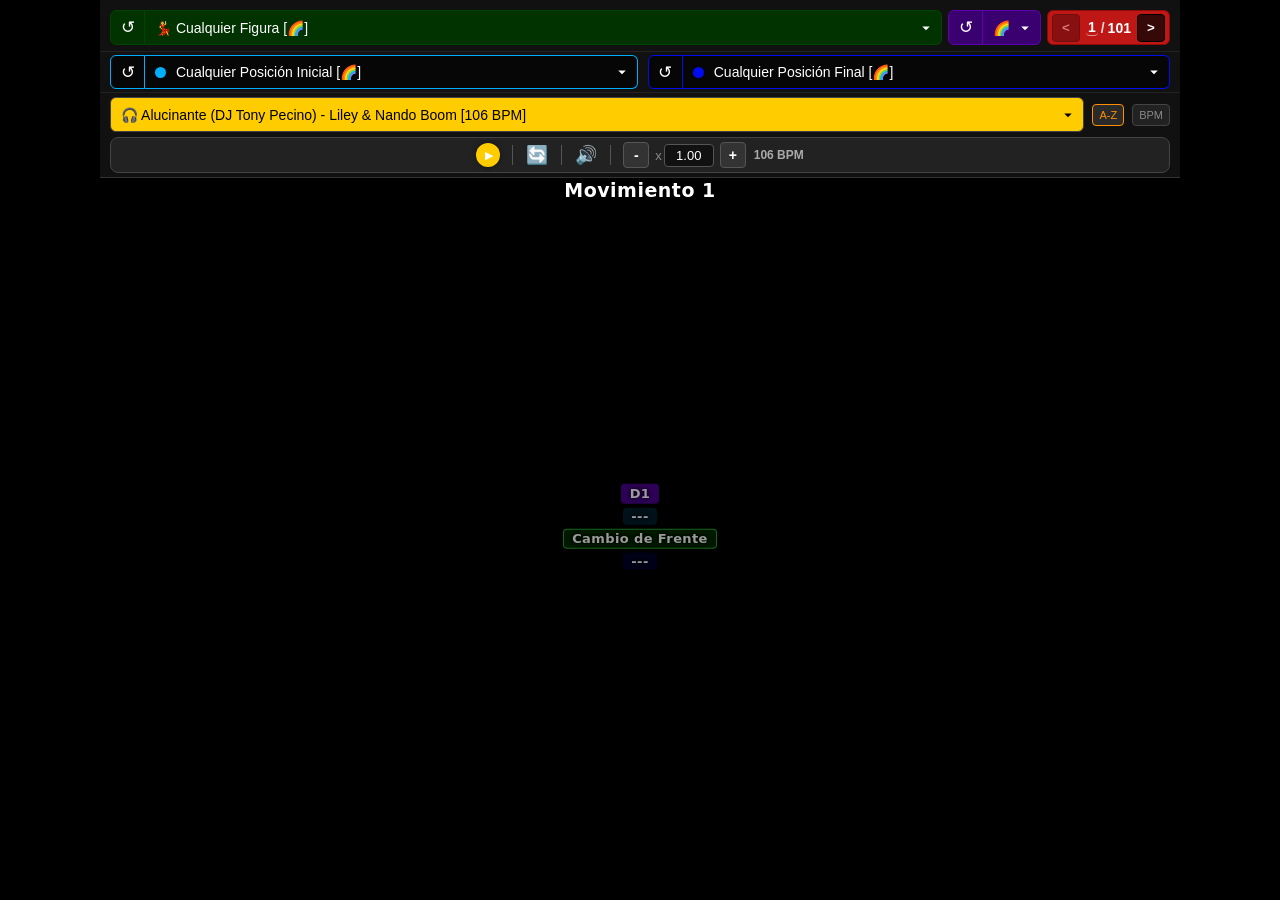
==== _BACKUP2/index.html @ 58cd1c90 "mensaje describiendo el cambio" ====
<!DOCTYPE html>
<html lang="es">
<head>
    <meta charset="UTF-8">
    <meta name="viewport" content="width=device-width, initial-scale=1.0, maximum-scale=1.0, user-scalable=no">
    <meta name="theme-color" content="#111111">
    <meta name="apple-mobile-web-app-capable" content="yes">
    <meta name="apple-mobile-web-app-status-bar-style" content="black-translucent">
    <meta name="apple-mobile-web-app-title" content="Glosario Bachatero">
    <title>Glosario Bachatero</title>
    <link rel="manifest" href="manifest.json">
    <link rel="icon" href="icon-192.png" type="image/png">
    <link rel="apple-touch-icon" href="icon-192.png">
    <link rel="stylesheet" href="style.css?v=24">
</head>
<body>

    <div id="figure-panel">
        <div class="dropdown-group" id="fig-dropdown-group">
            <button class="reset-btn" id="fig-reset-btn" title="Cualquier Figura">↺</button>
            <div class="dropdown-container" id="fig-dropdown-container">
                <div class="dropdown-selected" id="fig-selected">💃 Cualquier Figura [🌈]</div>
                <div class="dropdown-options" id="fig-options-panel">
                    <input type="text" class="dropdown-search" id="fig-search" placeholder="🔍 Buscar Figura ...">
                    <div class="dropdown-list" id="fig-list"></div>
                </div>
            </div>
        </div>

        <div class="dropdown-group" id="ver-dropdown-group">
            <button class="reset-btn" id="ver-reset-btn" title="Cualquier Dificultad">↺</button>
            <div class="dropdown-container" id="ver-dropdown-container">
                <div class="dropdown-selected" id="ver-selected">🌈</div>
                <div class="dropdown-options" id="ver-options-panel">
                    <div class="dropdown-list" id="ver-list"></div>
                </div>
            </div>
        </div>

        <div class="pagination-controls">
            <button id="prev-page-btn" class="page-btn" title="Anterior (Flecha Izq)">&lt;</button>
            <span id="page-indicator"><input type="number" id="page-indicator-input" min="1" step="1" inputmode="numeric"><span class="page-indicator-sep">/</span><span id="page-indicator-total">1</span></span>
            <button id="next-page-btn" class="page-btn" title="Siguiente (Flecha Der)">&gt;</button>
        </div>

    </div>

    <div id="position-panel">
        <div class="dropdown-group" id="posini-dropdown-group">
            <button class="reset-btn" id="posini-reset-btn" title="Cualquier Posición Inicial">↺</button>
            <div class="dropdown-container" id="posini-dropdown-container">
                <div class="dropdown-selected" id="posini-selected"><span class="pos-dot pos-dot-ini"></span>Cualquier Posición Inicial [🌈]</div>
                <div class="dropdown-options" id="posini-options-panel">
                    <input type="text" class="dropdown-search" id="posini-search" placeholder="🔍 Buscar Posición Inicial ...">
                    <div class="dropdown-list" id="posini-list"></div>
                </div>
            </div>
        </div>

        <div class="dropdown-group" id="posfin-dropdown-group">
            <button class="reset-btn" id="posfin-reset-btn" title="Cualquier Posición Final">↺</button>
            <div class="dropdown-container" id="posfin-dropdown-container">
                <div class="dropdown-selected" id="posfin-selected"><span class="pos-dot pos-dot-fin"></span>Cualquier Posición Final [🌈]</div>
                <div class="dropdown-options" id="posfin-options-panel">
                    <input type="text" class="dropdown-search" id="posfin-search" placeholder="🔍 Buscar Posición Final ...">
                    <div class="dropdown-list" id="posfin-list"></div>
                </div>
            </div>
        </div>

    </div>

    <div id="ui-panel">
        <div class="song-selector-group">
            <div class="dropdown-container" id="song-dropdown-container">
                <div class="dropdown-selected" id="song-selected">🎧 Seleccionar Canción...</div>
                <div class="dropdown-options" id="song-options-panel">
                    <input type="text" class="dropdown-search" id="song-search" placeholder="🔍 Buscar canción...">
                    <div class="dropdown-list" id="song-list"></div>
                </div>
            </div>
            <button class="sort-btn active" id="sort-abc" title="Ordenar Alfabéticamente">A-Z</button>
            <button class="sort-btn" id="sort-bpm" title="Ordenar por BPM">BPM</button>
        </div>

        <div class="controls-box">
            <button id="play-btn" class="btn-yellow" title="Reproducir (Espacio)">
                <span id="play-icon" class="icon-play">▶</span>
            </button>
            <div class="divider"></div>
            <button id="refresh-btn" class="action-btn" title="Reiniciar (R)">🔄</button>
            <div class="divider"></div>
            <button id="mute-btn" class="action-btn" title="Silenciar (M)">🔊</button>
            <div class="divider"></div>
            <div class="slow-container">
                <div class="rate-wrapper">
                    <span class="rate-btn" id="rate-minus">-</span>
                    <span class="rate-input-box">
                        <span class="rate-prefix">x</span>
                        <input type="number" id="rate-input" value="1.00" step="0.01" min="0.01" max="3.00" title="Velocidad (+ / -)">
                    </span>
                    <span class="rate-btn" id="rate-plus">+</span>
                </div>
                <span id="calc-bpm-label">--- BPM</span>
            </div>
        </div>
    </div>

    <div id="video-container">
        <div class="video-side"></div>
        <div class="video-center" id="video-grid-wrapper">
            <div id="loading-indicator">
                <div class="loading-spinner"></div>
                <div class="loading-text">Cargando...</div>
                <div class="loading-count">0 / 0</div>
            </div>
        </div>
        <div class="video-side"></div>
        <audio id="audio-player"></audio>
    </div>

    <div id="pull-indicator"><div class="pull-spinner"></div></div>

    <script src="script.js?v=22"></script>
</body>
</html>
---- _BACKUP2/style.css ----
html { color-scheme: dark; }
*, *::before, *::after { box-sizing: border-box; margin: 0; padding: 0; }

body, html {
    width: 100vw;
    height: 100vh;
    background-color: black;
    display: flex;
    flex-direction: column;
    overflow: hidden;
    font-family: sans-serif;
    color: white;
}

@media (min-width: 1081px) {
    body, html {
        width: 1080px;
        margin-left: auto;
        margin-right: auto;
    }

    #posini-dropdown-container { max-width: none; }
    #posfin-dropdown-container { max-width: none; }

    #ui-panel {
        flex-direction: column;
        gap: 4px;
        padding: 4px 10px;
    }

    .song-selector-group {
        flex-wrap: nowrap;
        width: 100%;
        gap: 6px;
        justify-content: space-between;
    }

    #song-dropdown-container {
        flex: 1 1 auto;
        min-width: 0;
    }

    #song-dropdown-container .dropdown-selected {
        height: 35px;
    }

    .controls-box {
        width: 100%;
        justify-content: center;
    }
}

#figure-panel {
    flex: 0 0 auto;
    background: #111;
    padding: 10px 10px 6px 10px;
    display: flex;
    justify-content: center;
    align-items: center;
    flex-wrap: wrap;
    gap: 6px;
    border-bottom: 1px solid #222;
}

.dropdown-container {
    position: relative;
    min-width: 280px;
}

/* Grupo botón-reset + desplegable: van pegados, sin espacio entre ellos,
   como si fueran un solo control partido en dos. */
.dropdown-group {
    display: flex;
    align-items: stretch;
    min-width: 0;
}
.dropdown-group .dropdown-container {
    flex: 1 1 auto;
    min-width: 0;
}
.dropdown-group .dropdown-selected {
    border-top-left-radius: 0;
    border-bottom-left-radius: 0;
    border-left: none;
}

.reset-btn {
    flex-shrink: 0;
    width: 35px;
    padding: 0;
    background-color: #003300;
    border: 1px solid #004400;
    border-top-right-radius: 0;
    border-bottom-right-radius: 0;
    border-top-left-radius: 6px;
    border-bottom-left-radius: 6px;
    color: white;
    font-size: 17px;
    line-height: 1;
    cursor: pointer;
    display: flex;
    align-items: center;
    justify-content: center;
    transition: filter 0.15s;
}
.reset-btn:hover { filter: brightness(1.4); }
.reset-btn:active { filter: brightness(1.7); }

#ver-reset-btn { background-color: #3a0070; border-color: #5c00b0; }
#posini-reset-btn { background-color: #060606; border-color: #00AEFF; }
#posfin-reset-btn { background-color: #060606; border-color: #000CF0; }

#song-dropdown-container { min-width: 320px; }
#fig-dropdown-group { flex: 1 1 auto; min-width: 0; }
#ver-dropdown-group { min-width: 0; width: max-content; flex-shrink: 0; }
#ver-dropdown-group .dropdown-container { flex: 0 0 auto; width: max-content; }
#ver-dropdown-container .dropdown-selected { width: max-content; }

.dropdown-selected {
    padding: 8px 30px 8px 10px;
    font-size: 14px;
    background-color: #003300;
    color: white;
    border: 1px solid #004400;
    border-radius: 6px;
    cursor: pointer;
    background-image: url("data:image/svg+xml;charset=UTF-8,%3Csvg xmlns='http://www.w3.org/2000/svg' viewBox='0 0 24 24' fill='white'%3E%3Cpath d='M7 10l5 5 5-5z'/%3E%3C/svg%3E");
    background-repeat: no-repeat;
    background-position: right 6px center;
    background-size: 18px;
    white-space: nowrap;
    overflow: hidden;
    text-overflow: ellipsis;
    user-select: none;
    height: 35px;
    display: flex;
    align-items: center;
}

#song-dropdown-container .dropdown-selected {
    background-color: #ffcc00;
    border-color: #444;
    color: black;
    background-image: url("data:image/svg+xml;charset=UTF-8,%3Csvg xmlns='http://www.w3.org/2000/svg' viewBox='0 0 24 24' fill='black'%3E%3Cpath d='M7 10l5 5 5-5z'/%3E%3C/svg%3E");
}

#ver-dropdown-container .dropdown-selected {
    background-color: #3a0070;
    border-color: #5c00b0;
    color: white;
    background-image: url("data:image/svg+xml;charset=UTF-8,%3Csvg xmlns='http://www.w3.org/2000/svg' viewBox='0 0 24 24' fill='white'%3E%3Cpath d='M7 10l5 5 5-5z'/%3E%3C/svg%3E");
}

.dropdown-options {
    display: none;
    position: absolute;
    top: 100%;
    left: 0;
    right: 0;
    background-color: #222;
    border: 1px solid #444;
    border-radius: 6px;
    margin-top: 4px;
    z-index: 100;
    box-shadow: 0 4px 12px rgba(0,0,0,0.8);
    max-height: 350px;
    flex-direction: column;
}

.dropdown-search {
    margin: 8px;
    padding: 8px 10px;
    background: #111;
    border: 1px solid #444;
    color: white;
    border-radius: 4px;
    outline: none;
    font-size: 14px;
}

.dropdown-list {
    overflow-y: auto;
    flex: 1;
}

.dropdown-item {
    padding: 10px 12px;
    font-size: 14px;
    cursor: pointer;
    border-bottom: 1px solid #333;
    transition: background-color 0.1s;
}
.dropdown-item:last-child { border-bottom: none; }
.dropdown-item:hover { background-color: #444; }

#fig-options-panel .dropdown-search:focus { border: 1px solid #004400; }
#fig-options-panel .dropdown-item.selected { background-color: #003300; color: #ffffff; font-weight: bold; }
#song-options-panel .dropdown-search:focus { border-color: #ffcc00; }
#song-options-panel .dropdown-item.selected { background-color: #ffcc00; color: black; font-weight: bold; }
#ver-options-panel .dropdown-item.selected { background-color: #3a0070; color: white; font-weight: bold; }
#ver-options-panel .dropdown-item:hover { background-color: #5c00b0; }

.pagination-controls {
    display: flex;
    align-items: center;
    background: #bf1616;
    border: 1px solid #900a0a;
    border-radius: 6px;
    height: 35px;
		padding: 4px;
		gap: 6px;
}

#page-indicator {
    font-size: 14px;
    min-width: 45px;
    text-align: center;
    font-weight: bold;
    color: #ffffff;
    display: flex;
    align-items: center;
    justify-content: center;
    gap: 3px;
}

.page-indicator-sep { opacity: 0.85; }

#page-indicator-input {
    /* Ancho ajustado al contenido (en vez de un ancho fijo de 32px) para que
       el número quede tan "pegado" como el total de la derecha, en lugar de
       verse suelto dentro de una caja más ancha. Se recalcula por JS según
       la cantidad de dígitos (ver actualizarPaginacion). */
    width: 1.5ch;
    min-width: 1.5ch;
    background: transparent;
    border: none;
    border-bottom: 1px solid rgba(255,255,255,0.5);
    color: #ffffff;
    font-size: 14px;
    font-family: inherit;
    font-weight: bold;
    text-align: center;
    padding: 0;
    -moz-appearance: textfield;
}
#page-indicator-input::-webkit-outer-spin-button,
#page-indicator-input::-webkit-inner-spin-button {
    -webkit-appearance: none;
    margin: 0;
}
#page-indicator-input:focus {
    outline: none;
    border-bottom: 1px solid #ffffff;
}
#page-indicator-input:disabled { opacity: 0.5; }

.page-btn {
    background: #370808;
    border: 1px solid #000;
    color: #ffffff;
    border-radius: 4px;
    width: 28px;
    height: 28px;
    cursor: pointer;
    display: flex;
    justify-content: center;
    align-items: center;
    font-weight: bold;
    transition: 0.2s;
}
.page-btn:hover:not(:disabled) { background: #5a0c0c; }
.page-btn:disabled { opacity: 0.4; cursor: default; }


#ui-panel {
    flex: 0 0 auto;
    background: #111;
    border-bottom: 1px solid #333;
    display: flex;
    justify-content: center;
    align-items: center;
    gap: 5px;
    z-index: 20;
}

/* ================= POSITION PANEL ================= */
#position-panel {
    flex: 0 0 auto;
    background: #111;
    padding: 3px 10px;
    display: flex;
    justify-content: center;
    align-items: center;
    gap: 10px;
    border-bottom: 1px solid #222;
}

#posini-dropdown-group { min-width: 0; flex: 1 1 auto;}
#posfin-dropdown-group { min-width: 0; flex: 1 1 auto;}

#posini-dropdown-container .dropdown-selected,
#posfin-dropdown-container .dropdown-selected {
    height: 34px;
    padding-top: 6px;
    padding-bottom: 6px;
}

#posini-reset-btn, #posfin-reset-btn { height: 34px; }

#posini-dropdown-container .dropdown-selected {
    background-color: #060606;
    border-color: #00AEFF;
    color: white;
    background-image: url("data:image/svg+xml;charset=UTF-8,%3Csvg xmlns='http://www.w3.org/2000/svg' viewBox='0 0 24 24' fill='white'%3E%3Cpath d='M7 10l5 5 5-5z'/%3E%3C/svg%3E");
}

#posfin-dropdown-container .dropdown-selected {
    background-color: #060606;
    border-color: #000CF0;
    color: white;
    background-image: url("data:image/svg+xml;charset=UTF-8,%3Csvg xmlns='http://www.w3.org/2000/svg' viewBox='0 0 24 24' fill='white'%3E%3Cpath d='M7 10l5 5 5-5z'/%3E%3C/svg%3E");
}

#posini-options-panel .dropdown-item.selected { background-color: #060606; border: 1px solid #00AEFF; color: white; font-weight: bold; }
#posini-options-panel .dropdown-item:hover { background-color: #005a8a; }
#posini-options-panel .dropdown-search:focus { border-color: #00AEFF; }
#posfin-options-panel .dropdown-item.selected { background-color: #060606; border: 1px solid #000CF0; color: white; font-weight: bold; }
#posfin-options-panel .dropdown-item:hover { background-color: #00046a; }
#posfin-options-panel .dropdown-search:focus { border-color: #000CF0; }

.pos-dot {
    display: inline-block;
    width: 11px;
    height: 11px;
    border-radius: 50%;
    flex-shrink: 0;
    margin-top: 3px;
    margin-right: 10px;
    vertical-align: middle;
    position: relative;
    top: -1px;
}
.pos-dot-ini { background-color: #00AEFF; }
.pos-dot-fin { background-color: #000CF0; }

.song-selector-group {
    display: flex;
    align-items: center;
    gap: 8px;
    flex-wrap: wrap;
    justify-content: center;
}

.sort-btn {
    background: #222;
    border: 1px solid #444;
    color: #888;
    font-size: 11px;
    padding: 4px 6px;
    border-radius: 4px;
    cursor: pointer;
    transition: all 0.2s;
}
.sort-btn:hover { color: white; border-color: #666; }
.sort-btn.active { color: #ff8f00; border-color: #ff8f00; background: #2a2a2a; }

.controls-box {
    display: flex;
    align-items: center;
    background: #222;
    border: 1px solid #444;
    border-radius: 8px;
    padding: 4px 12px;
    gap: 12px;
}

.divider { width: 1px; height: 20px; background-color: #555; }

#play-btn {
    width: 24px;
    height: 24px;
    border-radius: 50%;
    border: none;
    cursor: pointer;
    display: flex;
    justify-content: center;
    align-items: center;
    transition: transform 0.2s, filter 0.2s;
    box-shadow: 0 0 5px rgba(0,0,0,0.5);
    padding: 0;
    flex-shrink: 0;
}
.btn-yellow { background-color: #ffcc00; color: white; }
.btn-green { background-color: #28a745; color: white; }
.btn-red { background-color: #dc3545; color: white; }

#play-btn span {
    display: flex;
    align-items: center;
    justify-content: center;
    width: 100%;
    height: 100%;
    line-height: 0;
}
.icon-play { font-size: 11px; padding-left: 2px; }
.icon-stop { font-size: 10px; }

.action-btn {
    background: none; border: none; color: white; font-size: 18px;
    cursor: pointer; width: 24px; height: 24px;
    display: flex; justify-content: center; align-items: center;
    flex-shrink: 0;
}

.slow-container { display: flex; align-items: center; gap: 8px; }
.rate-wrapper { display: flex; align-items: center; gap: 6px; }
.rate-input-box { display: flex; align-items: center; gap: 2px; }
.rate-prefix { color: #888888; font-size: 13px; pointer-events: none; line-height: 1; flex-shrink: 0; }
.rate-btn {
    all: unset;
    display: inline-flex !important;
    justify-content: center !important;
    align-items: center !important;
    width: 26px !important;
    height: 26px !important;
    min-width: 26px !important;
    min-height: 26px !important;
    background-color: #333333 !important;
    background-image: none !important;
    border: 1px solid #555555 !important;
    border-radius: 4px !important;
    color: #ffffff !important;
    -webkit-text-fill-color: #ffffff !important;
    font-size: 14px !important;
    font-weight: bold !important;
    text-align: center !important;
    line-height: 1 !important;
    cursor: pointer !important;
    flex-shrink: 0 !important;
    user-select: none !important;
    -webkit-user-select: none !important;
    -webkit-tap-highlight-color: transparent !important;
    box-sizing: border-box !important;
    touch-action: manipulation !important;
}
.rate-btn:hover { background-color: #444444 !important; }
.rate-btn:active { background-color: #555555 !important; }

input[type="number"] {
    background: #111111;
    border: 1px solid #555555;
    color: #ffffff;
    border-radius: 4px;
    padding: 3px 4px;
    width: 50px;
    font-size: 13px;
    outline: none;
    -webkit-appearance: none;
    appearance: none;
    text-align: center;
    forced-color-adjust: none;
    white-space: nowrap;
}
input[type="number"]::-webkit-inner-spin-button,
input[type="number"]::-webkit-outer-spin-button {
    -webkit-appearance: none; appearance: none; margin: 0; display: none;
}
input[type="number"]::-moz-inner-spin-button { display: none; }

#calc-bpm-label { font-size: 12px; color: #aaa; min-width: 50px; font-weight: bold; }

/* ================= VIDEO Y GRILLA ================= */
#video-container {
    flex: 1 1 auto;
    display: flex;
    flex-direction: row;
    min-height: 0;
    overflow: hidden;
    background: #000;
}

.video-side {
    flex: 1 1 auto;
    background: #000;
    min-width: 0;
}

.video-center {
    flex: 0 0 398px;
    width: 398px;
    height: 698px;
    position: relative;
    background: #000;
    overflow: hidden;
}

.video-grid {
    display: grid;
    width: 100%;
    height: 100%;
    gap: 2px;
    background: #000;
}

.grid-1x1 { grid-template-columns: 1fr; grid-template-rows: 1fr; }
.grid-2x2 { grid-template-columns: 1fr 1fr; grid-template-rows: 1fr 1fr; }
.grid-3x3 { grid-template-columns: 1fr 1fr 1fr; grid-template-rows: 1fr 1fr 1fr; }
.grid-4x4 { grid-template-columns: 1fr 1fr 1fr 1fr; grid-template-rows: 1fr 1fr 1fr 1fr; }

.grid-cell {
    position: relative;
    background: #000;
    overflow: hidden;
    width: 100%;
    height: 100%;
}

.grid-cell video {
    position: absolute;
    top: 0;
    left: 0;
    width: 100%;
    height: 100%;
    object-fit: cover;
    display: block;
}

.vid-hidden { opacity: 0; pointer-events: none; }
.vid-visible { opacity: 1; pointer-events: auto; }

/* ================= ETIQUETA MOVIMIENTO ================= */
.movement-label {
    position: absolute;
    top: -1px;
    left: 50%;
    transform: translateX(-50%);
    background: rgba(0, 0, 0, 0.55);
    color: #ffffff;
    font-family: 'Segoe UI', system-ui, -apple-system, BlinkMacSystemFont, sans-serif;
    font-size: 19px;
    font-weight: 700;
    padding: 2px 10px;
    border-radius: 0;
    z-index: 10;
    pointer-events: none;
    white-space: nowrap;
    text-shadow: 0 0 3px rgba(0,0,0,1), 0 0 6px rgba(0,0,0,0.8);
    letter-spacing: 0.5px;
    line-height: 1.2;
    border: none;
}

/* Tamaños y posiciones por versión de grilla */
.grid-1x1 .movement-label { top: -1px; font-size: 19px; padding: 2px 10px; letter-spacing: 0.5px; }
.grid-2x2 .movement-label { top: -1px; font-size: 11px; padding: 1px 6px; letter-spacing: 0.3px; }
.grid-3x3 .movement-label { top: 0px; font-size: 7px; padding: 1px 4px; letter-spacing: 0.2px; }
.grid-4x4 .movement-label { top: -1px; font-size: 6px; padding: 0px 3px; letter-spacing: 0.1px; }

/* ================= OVERLAY CENTRAL: FIGURA / POSICIÓN INICIAL / POSICIÓN FINAL ================= */
/* Igual que .movement-label pero centrado en el video y MUCHO más
   transparente, para que se pueda leer el nombre sin tapar la toma. */
.figure-center-overlay {
    position: absolute;
    top: 50%;
    left: 50%;
    transform: translate(-50%, -50%);
    display: flex;
    flex-direction: column;
    align-items: center;
    gap: 5px;
    z-index: 9;
    pointer-events: none;
    /* Ancho FIJO (no max-width) para que cada cartel disponga de todo este
       espacio para sí mismo, en vez de quedar limitado al ancho del cartel
       más corto de al lado (eso era lo que forzaba el salto de línea antes
       de tiempo). Mucho más ancho que antes. */
    width: 98%;
}

.info-badge {
    color: rgba(255, 255, 255, 0.6);
    font-family: 'Segoe UI', system-ui, -apple-system, BlinkMacSystemFont, sans-serif;
    font-size: 19px;
    font-weight: 700;
    padding: 2px 10px;
    border-radius: 4px;
    /* Si el nombre no entra en el ancho, continúa en una línea de abajo en
       vez de cortarse con "..." */
    white-space: normal;
    overflow-wrap: break-word;
    word-break: break-word;
    text-shadow: 0 0 3px rgba(0,0,0,1), 0 0 6px rgba(0,0,0,0.8);
    letter-spacing: 0.5px;
    line-height: 1.2;
    text-align: center;
    /* Se ajusta a su propio contenido (no al del cartel más corto de al
       lado), pudiendo usar hasta el 100% del ancho del overlay. */
    width: max-content;
    max-width: 100%;
}

/* Figura y Dificultad llevan un borde más claro/oscuro que su propio fondo
   (en vez de blanco), para distinguirlas de las Posiciones. */
.info-badge-figura { border: 1px solid rgba(30, 110, 30, 0.9); }
.info-badge-dificultad { border: 1px solid rgba(46, 0, 88, 0.9); }

/* Mismos colores que usan los botones/desplegables de cada dimensión
   (Figura: verde, Posición Inicial: celeste, Posición Final: azul,
   Dificultad: violeta). La Dificultad usa la misma transparencia de fondo
   (alpha 0.5) que la Figura. Un poco menos transparentes que antes en el
   fondo, pero la letra en sí (arriba) quedó con más transparencia. */
.info-badge-figura { background-color: rgba(0, 51, 0, 0.5); }
.info-badge-dificultad { background-color: rgba(92, 0, 176, 0.5); }
.info-badge-posini { background-color: rgba(0, 174, 255, 0.1); }
.info-badge-posfin { background-color: rgba(0, 12, 240, 0.1); }

/* Tamaños por versión de grilla, igual criterio que .movement-label pero
   con letra más chica y todavía más transparencia que antes. */
.grid-1x1 .figure-center-overlay { gap: 4px; }
.grid-1x1 .info-badge { font-size: 13px; padding: 1px 8px; letter-spacing: 0.4px; }
.grid-2x2 .figure-center-overlay { gap: 2px; }
.grid-2x2 .info-badge { font-size: 8px; padding: 1px 5px; letter-spacing: 0.2px; }
.grid-3x3 .figure-center-overlay { gap: 1px; }
.grid-3x3 .info-badge { font-size: 5px; padding: 0px 3px; letter-spacing: 0.1px; }
.grid-4x4 .figure-center-overlay { gap: 1px; }
.grid-4x4 .info-badge { font-size: 4px; padding: 0px 2px; letter-spacing: 0.1px; }

/* ================= LOADING INDICATOR REFORZADO ================= */
#loading-indicator {
    position: absolute;
    top: 50%;
    left: 50%;
    transform: translate(-50%, -50%);
    display: none;
    z-index: 100;
    background: rgba(0,0,0,0.85);
    padding: 20px 30px;
    border-radius: 12px;
    text-align: center;
    flex-direction: column;
    align-items: center;
    gap: 10px;
    border: 1px solid #333;
    min-width: 140px;
}

.loading-spinner {
    width: 36px;
    height: 36px;
    border: 3px solid #333;
    border-top: 3px solid #2e7d32;
    border-radius: 50%;
    animation: spin 0.8s linear infinite;
    margin: 0 auto;
}

@keyframes spin {
    0% { transform: rotate(0deg); }
    100% { transform: rotate(360deg); }
}

.loading-text {
    color: white;
    font-size: 14px;
    font-weight: bold;
}

.loading-count {
    color: #888;
    font-size: 12px;
}

/* ================= MOVIL ================= */
@media (max-width: 1080px) {
    body, html {
        height: 100dvh;
        min-height: 100dvh;
        max-height: 100dvh;
        overflow: hidden;
        overscroll-behavior-y: auto;
    }

    #video-container {
        flex: 1 1 auto;
        min-height: 0;
        display: flex;
        overflow: hidden;
    }

    .video-center {
        flex: 1 1 auto;
        width: 100%;
        height: 100%;
        max-width: 398px;
        max-height: 698px;
        margin: 0 auto;
    }

    .video-side {
        display: none;
    }

    .grid-cell video {
        width: 100%;
        height: 100%;
    }

    #figure-panel {
        flex-wrap: nowrap;
        padding: 5px 5px;
        gap: 5px;
        justify-content: space-between;
    }
    #position-panel {
        padding: 2px 5px;
        gap: 6px;
        flex-wrap: nowrap;
    }
    #posini-dropdown-container, #posfin-dropdown-container {
        max-width: none;
    }
    #ui-panel {
        flex-direction: column;
        gap: 4px;
        padding: 3px 5px;
    }
    .song-selector-group {
        flex-wrap: nowrap;
        width: 100%;
        gap: 6px;
        justify-content: space-between;
    }
    .controls-box {
        flex-wrap: nowrap;
        width: 100%;
        justify-content: center;
        gap: 15px;
        padding: 6px 12px;
    }
    .dropdown-container, #song-dropdown-container {
        min-width: 0;
        flex: 1 1 auto;
    }
    .dropdown-group {
        min-width: 0;
        flex: 1 1 auto;
    }
    #ver-dropdown-container {
        flex: 0 0 auto;
        width: max-content;
    }
    #ver-dropdown-group {
        flex: 0 0 auto;
        width: max-content;
    }
    #ver-dropdown-container .dropdown-selected {
        width: max-content;
    }
    #song-dropdown-container .dropdown-selected {
        height: 35px;
    }
    .dropdown-selected {
        font-size: 13px;
        padding: 8px 25px 8px 8px;
				padding-top: 10px;
    }
    .pagination-controls {
        flex-shrink: 0;
        gap: 6px;
        padding: 4px;
    }
    .page-btn { width: 26px; height: 26px; }
    .sort-btn { flex-shrink: 0; }
    .grid-1x1 .movement-label { top: -1px; font-size: 18px; padding: 2px 8px; }
    .grid-2x2 .movement-label { top: -1px; font-size: 10px; padding: 1px 5px; }
    .grid-3x3 .movement-label { top: 0px; font-size: 8px; padding: 0px 3px; }
    .grid-4x4 .movement-label { top: -1px; font-size: 6px; padding: 0px 2px; }
    .grid-1x1 .info-badge { font-size: 12px; padding: 1px 7px; }
    .grid-2x2 .info-badge { font-size: 7px; padding: 1px 4px; }
    .grid-3x3 .info-badge { font-size: 5px; padding: 0px 3px; }
    .grid-4x4 .info-badge { font-size: 4px; padding: 0px 2px; }
}

/* ================= PULL TO RELOAD INDICATOR ================= */
#pull-indicator {
    position: fixed;
    top: -60px;
    left: 50%;
    transform: translateX(-50%);
    width: 44px;
    height: 44px;
    background: #222;
    border: 2px solid #444;
    border-radius: 50%;
    display: flex;
    justify-content: center;
    align-items: center;
    z-index: 9999;
    transition: top 0.1s ease;
    box-shadow: 0 2px 8px rgba(0,0,0,0.6);
    pointer-events: none;
}
#pull-indicator .pull-spinner {
    width: 22px;
    height: 22px;
    border: 3px solid #555;
    border-top: 3px solid #2e7d32;
    border-radius: 50%;
}
#pull-indicator.pull-spinning .pull-spinner {
    animation: spin 0.6s linear infinite;
}
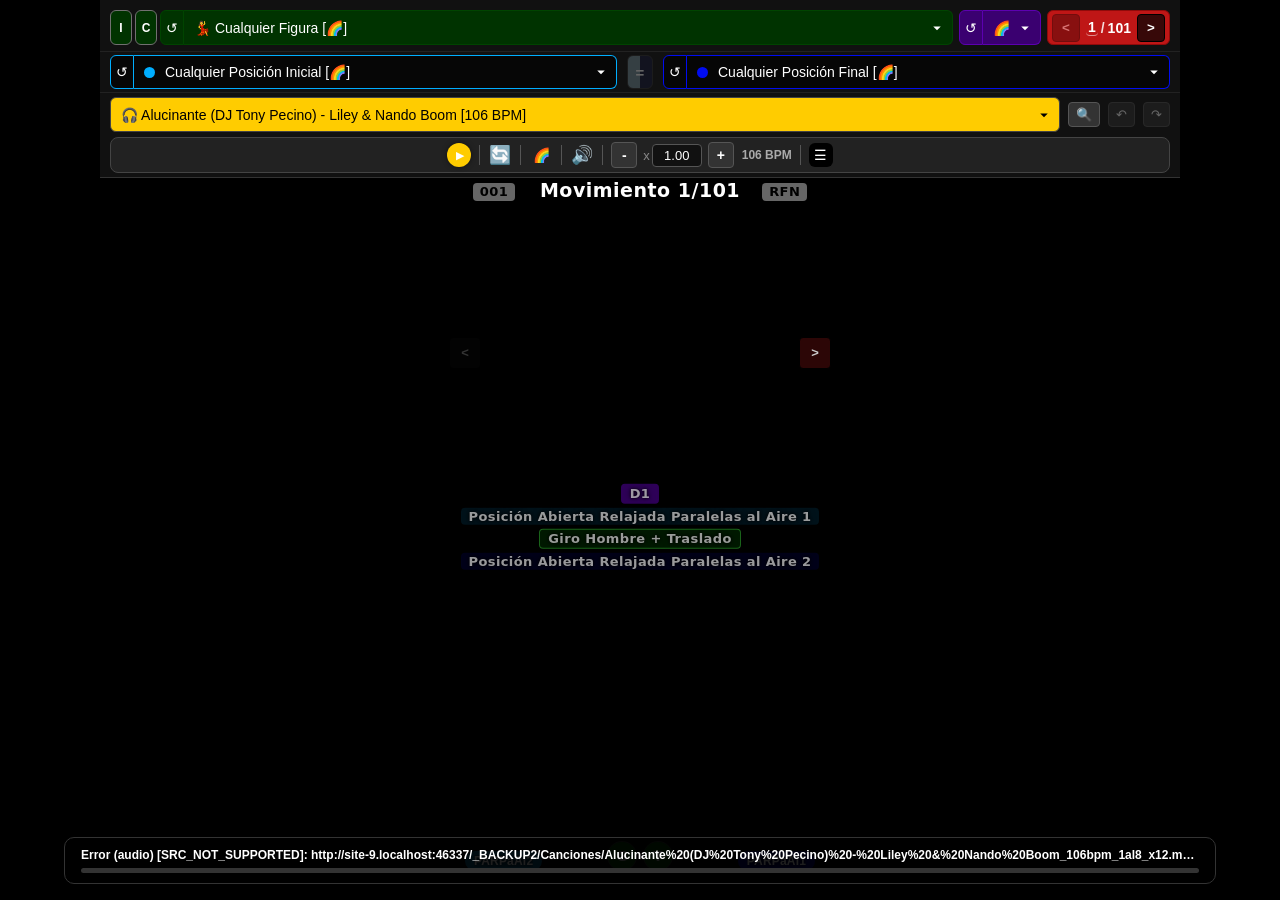
==== commit 8928aa1a: "Subida forzada directa automatizada" ====
--- a/_BACKUP2/index.html
+++ b/_BACKUP2/index.html
@@ -11,15 +11,17 @@
     <link rel="manifest" href="manifest.json">
     <link rel="icon" href="icon-192.png" type="image/png">
     <link rel="apple-touch-icon" href="icon-192.png">
-    <link rel="stylesheet" href="style.css?v=24">
+    <link rel="stylesheet" href="style.css?v=73">
 </head>
 <body>
 
     <div id="figure-panel">
         <div class="dropdown-group" id="fig-dropdown-group">
+            <button class="figura-toggle-btn" id="fig-individualizar-btn" title="Mostrar Figuras individuales (un solo movimiento)">I</button>
+            <button class="figura-toggle-btn" id="fig-combos-btn" title="Mostrar Combos (Figuras que combinan varios movimientos, &quot;A + B&quot;)">C</button>
             <button class="reset-btn" id="fig-reset-btn" title="Cualquier Figura">↺</button>
             <div class="dropdown-container" id="fig-dropdown-container">
-                <div class="dropdown-selected" id="fig-selected">💃 Cualquier Figura [🌈]</div>
+                <div class="dropdown-selected" id="fig-selected"><span class="dropdown-label-text">💃 Cualquier Figura [🌈]</span></div>
                 <div class="dropdown-options" id="fig-options-panel">
                     <input type="text" class="dropdown-search" id="fig-search" placeholder="🔍 Buscar Figura ...">
                     <div class="dropdown-list" id="fig-list"></div>
@@ -30,7 +32,7 @@
         <div class="dropdown-group" id="ver-dropdown-group">
             <button class="reset-btn" id="ver-reset-btn" title="Cualquier Dificultad">↺</button>
             <div class="dropdown-container" id="ver-dropdown-container">
-                <div class="dropdown-selected" id="ver-selected">🌈</div>
+                <div class="dropdown-selected" id="ver-selected"><span class="dropdown-label-text">🌈</span></div>
                 <div class="dropdown-options" id="ver-options-panel">
                     <div class="dropdown-list" id="ver-list"></div>
                 </div>
@@ -49,7 +51,7 @@
         <div class="dropdown-group" id="posini-dropdown-group">
             <button class="reset-btn" id="posini-reset-btn" title="Cualquier Posición Inicial">↺</button>
             <div class="dropdown-container" id="posini-dropdown-container">
-                <div class="dropdown-selected" id="posini-selected"><span class="pos-dot pos-dot-ini"></span>Cualquier Posición Inicial [🌈]</div>
+                <div class="dropdown-selected" id="posini-selected"><span class="dropdown-label-text"><span class="pos-dot pos-dot-ini"></span>Cualquier Posición Inicial [🌈]</span></div>
                 <div class="dropdown-options" id="posini-options-panel">
                     <input type="text" class="dropdown-search" id="posini-search" placeholder="🔍 Buscar Posición Inicial ...">
                     <div class="dropdown-list" id="posini-list"></div>
@@ -57,10 +59,12 @@
             </div>
         </div>
 
+        <button class="pos-igual-btn" id="pos-igual-btn" title="Sólo Posición Inicial = Posición Final (I)">=</button>
+
         <div class="dropdown-group" id="posfin-dropdown-group">
             <button class="reset-btn" id="posfin-reset-btn" title="Cualquier Posición Final">↺</button>
             <div class="dropdown-container" id="posfin-dropdown-container">
-                <div class="dropdown-selected" id="posfin-selected"><span class="pos-dot pos-dot-fin"></span>Cualquier Posición Final [🌈]</div>
+                <div class="dropdown-selected" id="posfin-selected"><span class="dropdown-label-text"><span class="pos-dot pos-dot-fin"></span>Cualquier Posición Final [🌈]</span></div>
                 <div class="dropdown-options" id="posfin-options-panel">
                     <input type="text" class="dropdown-search" id="posfin-search" placeholder="🔍 Buscar Posición Final ...">
                     <div class="dropdown-list" id="posfin-list"></div>
@@ -73,14 +77,25 @@
     <div id="ui-panel">
         <div class="song-selector-group">
             <div class="dropdown-container" id="song-dropdown-container">
-                <div class="dropdown-selected" id="song-selected">🎧 Seleccionar Canción...</div>
+                <div class="dropdown-selected" id="song-selected"><span class="dropdown-label-text">🎧 Seleccionar Canción...</span></div>
                 <div class="dropdown-options" id="song-options-panel">
+                    <div class="song-sort-row">
+                        <button class="sort-btn active" id="sort-abc" title="Ordenar Alfabéticamente">A-Z</button>
+                        <button class="sort-btn" id="sort-bpm" title="Ordenar por BPM">BPM</button>
+                    </div>
                     <input type="text" class="dropdown-search" id="song-search" placeholder="🔍 Buscar canción...">
                     <div class="dropdown-list" id="song-list"></div>
                 </div>
             </div>
-            <button class="sort-btn active" id="sort-abc" title="Ordenar Alfabéticamente">A-Z</button>
-            <button class="sort-btn" id="sort-bpm" title="Ordenar por BPM">BPM</button>
+            <div class="movsearch-container" id="movsearch-container">
+                <button class="history-btn" id="movsearch-btn" title="Buscar Movimiento por código (B)">🔍</button>
+                <div class="movsearch-options" id="movsearch-options-panel">
+                    <input type="text" class="dropdown-search" id="movsearch-search" placeholder="🔍 Buscar por código (ej. ART)...">
+                    <div class="dropdown-list" id="movsearch-list"></div>
+                </div>
+            </div>
+            <button class="history-btn" id="undo-btn" title="Deshacer (Ctrl+Z)" disabled>↶</button>
+            <button class="history-btn" id="redo-btn" title="Rehacer (Ctrl+Y)" disabled>↷</button>
         </div>
 
         <div class="controls-box">
@@ -89,6 +104,8 @@
             </button>
             <div class="divider"></div>
             <button id="refresh-btn" class="action-btn" title="Reiniciar (R)">🔄</button>
+            <div class="divider"></div>
+            <button id="controls-reset-btn" class="controls-reset-btn" title="Reiniciar Todos los Filtros (F)">🌈</button>
             <div class="divider"></div>
             <button id="mute-btn" class="action-btn" title="Silenciar (M)">🔊</button>
             <div class="divider"></div>
@@ -103,17 +120,51 @@
                 </div>
                 <span id="calc-bpm-label">--- BPM</span>
             </div>
+            <div class="divider"></div>
+            <div class="menu-container" id="menu-container">
+                <button id="menu-btn" class="menu-btn" title="Más opciones">☰</button>
+                <div class="menu-options" id="menu-options-panel">
+                    <div class="menu-item" id="menu-download-item">
+                        <span class="menu-item-label">📥 Descargar para modo avión</span>
+                    </div>
+                    <div class="menu-item menu-item-toggle" id="menu-title-toggle-item" title="Mostrar Título del Video (T)">
+                        <span class="menu-item-label">🏷️ Mostrar código identificador</span>
+                        <span class="menu-item-check" id="menu-title-toggle-check">✓</span>
+                    </div>
+                    <div class="menu-item" id="menu-hotkeys-item">
+                        <span class="menu-item-label">⌨️ Ver atajos de teclado</span>
+                    </div>
+                    <div class="menu-item" id="menu-clear-cache-item" title="Borra todo lo guardado (incluido el modo avión) y recarga la última versión">
+                        <span class="menu-item-label">🧹 Borrar caché y actualizar</span>
+                    </div>
+                </div>
+            </div>
+        </div>
+    </div>
+
+    <div id="hotkeys-modal-overlay">
+        <div id="hotkeys-modal">
+            <div id="hotkeys-modal-header">
+                <span>⌨️ Atajos de teclado</span>
+                <button id="hotkeys-modal-close" title="Cerrar">✕</button>
+            </div>
+            <div id="hotkeys-modal-body"></div>
         </div>
     </div>
 
     <div id="video-container">
         <div class="video-side"></div>
-        <div class="video-center" id="video-grid-wrapper">
-            <div id="loading-indicator">
-                <div class="loading-spinner"></div>
-                <div class="loading-text">Cargando...</div>
-                <div class="loading-count">0 / 0</div>
+        <div class="video-center-wrapper" id="video-center-wrapper">
+            <div class="video-center" id="video-grid-wrapper">
+                <div id="loading-indicator">
+                    <div class="loading-spinner"></div>
+                    <div class="loading-text">Cargando...</div>
+                </div>
             </div>
+            <button id="video-prev-btn" class="page-btn video-nav-btn video-nav-btn-left" title="Anterior (Flecha Izq)">&lt;</button>
+            <button id="video-next-btn" class="page-btn video-nav-btn video-nav-btn-right" title="Siguiente (Flecha Der)">&gt;</button>
+            <button id="posini-swap-btn" class="pos-swap-btn pos-swap-btn-ini" title="Poner como Posición Inicial la actual Posición Final (y resetear la Posición Final)"><span></span></button>
+            <button id="posfin-swap-btn" class="pos-swap-btn pos-swap-btn-fin" title="Poner como Posición Final la actual Posición Inicial (y resetear la Posición Inicial)"><span></span></button>
         </div>
         <div class="video-side"></div>
         <audio id="audio-player"></audio>
@@ -121,6 +172,11 @@
 
     <div id="pull-indicator"><div class="pull-spinner"></div></div>
 
-    <script src="script.js?v=22"></script>
+    <div id="offline-cache-banner">
+        <div id="offline-cache-text">Preparando descarga offline...</div>
+        <div id="offline-cache-track"><div id="offline-cache-bar"></div></div>
+    </div>
+
+    <script src="script.js?v=51"></script>
 </body>
 </html>
--- a/_BACKUP2/style.css
+++ b/_BACKUP2/style.css
@@ -86,7 +86,7 @@
 
 .reset-btn {
     flex-shrink: 0;
-    width: 35px;
+    width: 24px;
     padding: 0;
     background-color: #003300;
     border: 1px solid #004400;
@@ -95,7 +95,7 @@
     border-top-left-radius: 6px;
     border-bottom-left-radius: 6px;
     color: white;
-    font-size: 17px;
+    font-size: 14px;
     line-height: 1;
     cursor: pointer;
     display: flex;
@@ -105,6 +105,38 @@
 }
 .reset-btn:hover { filter: brightness(1.4); }
 .reset-btn:active { filter: brightness(1.7); }
+
+/* Botones "I" (Individualizar) y "C" (Combos) a la izquierda del reset de
+   Figura, mismo concepto que en __Reordenador.py: "I" también lista cada
+   movimiento suelto de las Figuras compuestas ("A + B") además de la
+   combinación completa; "C" muestra/oculta del todo las tomas cuya Figura
+   es una combinación de varios movimientos. Activados por defecto (igual
+   que en el reordenador), con el mismo celeste que el resto de los toggles
+   activos de la app cuando están prendidos, y apagados/oscuros cuando no. */
+.figura-toggle-btn {
+    flex-shrink: 0;
+    width: 22px;
+    padding: 0;
+    background-color: #1a1a1a;
+    border: 1px solid #333;
+    border-radius: 6px;
+    color: #666;
+    font-size: 12px;
+    font-weight: bold;
+    line-height: 1;
+    cursor: pointer;
+    display: flex;
+    align-items: center;
+    justify-content: center;
+    margin-right: 3px;
+    transition: filter 0.15s, background-color 0.15s, color 0.15s, border-color 0.15s;
+}
+.figura-toggle-btn:hover { filter: brightness(1.3); }
+.figura-toggle-btn.active {
+    background-color: #003300;
+    border-color: #717070;
+    color: #ffffff;
+}
 
 #ver-reset-btn { background-color: #3a0070; border-color: #5c00b0; }
 #posini-reset-btn { background-color: #060606; border-color: #00AEFF; }
@@ -128,13 +160,23 @@
     background-repeat: no-repeat;
     background-position: right 6px center;
     background-size: 18px;
-    white-space: nowrap;
+    user-select: none;
+    height: 35px;
+    display: flex;
+    align-items: center;
+}
+
+/* El texto (y los íconos/puntos que lleve adentro) vive en su propio span
+   que se recorta con "..." dentro del espacio disponible, para que la
+   flechita del desplegable (background-image de arriba) quede siempre
+   limpia y nunca tapada/empujada por un texto largo. */
+.dropdown-label-text {
+    flex: 1 1 auto;
+    min-width: 0;
     overflow: hidden;
     text-overflow: ellipsis;
-    user-select: none;
-    height: 35px;
-    display: flex;
-    align-items: center;
+    white-space: nowrap;
+    display: block;
 }
 
 #song-dropdown-container .dropdown-selected {
@@ -192,6 +234,14 @@
 }
 .dropdown-item:last-child { border-bottom: none; }
 .dropdown-item:hover { background-color: #444; }
+
+/* Resaltado por teclado (Flecha Arriba/Abajo dentro del desplegable abierto),
+   independiente del color propio de "seleccionado" de cada panel: un marco
+   blanco por dentro que se ve sobre cualquier fondo. Enter confirma el ítem
+   resaltado. */
+.dropdown-item.kbd-highlight {
+    box-shadow: inset 0 0 0 2px rgba(255, 255, 255, 0.85);
+}
 
 #fig-options-panel .dropdown-search:focus { border: 1px solid #004400; }
 #fig-options-panel .dropdown-item.selected { background-color: #003300; color: #ffffff; font-weight: bold; }
@@ -268,7 +318,9 @@
     font-weight: bold;
     transition: 0.2s;
 }
-.page-btn:hover:not(:disabled) { background: #5a0c0c; }
+@media (hover: hover) {
+    .page-btn:hover:not(:disabled) { background: #5a0c0c; }
+}
 .page-btn:disabled { opacity: 0.4; cursor: default; }
 
 
@@ -280,7 +332,8 @@
     justify-content: center;
     align-items: center;
     gap: 5px;
-    z-index: 20;
+    position: relative;
+    z-index: 50;
 }
 
 /* ================= POSITION PANEL ================= */
@@ -295,8 +348,8 @@
     border-bottom: 1px solid #222;
 }
 
-#posini-dropdown-group { min-width: 0; flex: 1 1 auto;}
-#posfin-dropdown-group { min-width: 0; flex: 1 1 auto;}
+#posini-dropdown-group { min-width: 0; flex: 1 1 0; }
+#posfin-dropdown-group { min-width: 0; flex: 1 1 0; }
 
 #posini-dropdown-container .dropdown-selected,
 #posfin-dropdown-container .dropdown-selected {
@@ -306,6 +359,43 @@
 }
 
 #posini-reset-btn, #posfin-reset-btn { height: 34px; }
+
+/* Botón "=" entre Posición Inicial y Posición Final: mitad celeste (color
+   de Posición Inicial) / mitad azul (color de Posición Final), con el "="
+   en blanco. Apagado por defecto (semi-transparente y sin color, como los
+   demás toggles de la app cuando están desactivados); al activarse toma
+   color completo y un resaltado blanco. Actívalo/desactívalo con el mouse
+   o con la tecla I; mientras está activo, sólo se listan/muestran las
+   tomas cuya Posición Inicial y Final sean exactamente la misma. */
+.pos-igual-btn {
+    flex-shrink: 0;
+    width: 26px;
+    height: 34px;
+    padding: 0;
+    margin: 0;
+    border: 1px solid #333;
+    border-radius: 6px;
+    background: linear-gradient(to right, #00AEFF 50%, #000CF0 50%);
+    color: #ffffff;
+    font-size: 15px;
+    font-weight: bold;
+    line-height: 1;
+    cursor: pointer;
+    display: flex;
+    align-items: center;
+    justify-content: center;
+    opacity: 0.35;
+    filter: grayscale(85%);
+    transition: filter 0.15s, opacity 0.15s, box-shadow 0.15s;
+}
+.pos-igual-btn:hover { filter: grayscale(85%) brightness(1.3); }
+.pos-igual-btn.active {
+    opacity: 1;
+    filter: none;
+    border-color: #fff;
+    box-shadow: 0 0 6px 1px rgba(255, 255, 255, 0.6);
+}
+.pos-igual-btn.active:hover { filter: brightness(1.15); }
 
 #posini-dropdown-container .dropdown-selected {
     background-color: #060606;
@@ -334,7 +424,7 @@
     height: 11px;
     border-radius: 50%;
     flex-shrink: 0;
-    margin-top: 3px;
+    margin-top: 1px;
     margin-right: 10px;
     vertical-align: middle;
     position: relative;
@@ -364,14 +454,63 @@
 .sort-btn:hover { color: white; border-color: #666; }
 .sort-btn.active { color: #ff8f00; border-color: #ff8f00; background: #2a2a2a; }
 
+/* Fila con A-Z / BPM, ahora DENTRO del menú de canciones (arriba del
+   buscador), en vez de sueltos al lado del selector. */
+.song-sort-row {
+    display: flex;
+    gap: 8px;
+    padding: 8px 8px 0 8px;
+    flex-shrink: 0;
+}
+.song-sort-row .sort-btn { flex: 1 1 auto; }
+
+/* Botón lupa (🔍) para buscar Movimientos por su código de 3 letras (mismo
+   que el cartel opcional del toggle "T"), a la izquierda de Deshacer. Mismo
+   patrón que el menú ☰: botón + panel absoluto que se abre debajo. */
+.movsearch-container { position: relative; flex-shrink: 0; }
+
+.movsearch-options {
+    display: none;
+    position: absolute;
+    top: 100%;
+    left: 0;
+    margin-top: 6px;
+    background-color: #222;
+    border: 1px solid #444;
+    border-radius: 6px;
+    z-index: 150;
+    box-shadow: 0 4px 12px rgba(0,0,0,0.8);
+    width: 240px;
+    max-height: 350px;
+    flex-direction: column;
+    overflow: hidden;
+}
+#movsearch-list .dropdown-item.selected { background-color: #003300; color: #ffffff; font-weight: bold; }
+
+/* Botones de Deshacer (↶) / Rehacer (↷) de filtros, mismo estilo que los
+   botones de orden A-Z / BPM de al lado, deshabilitados (grisados) cuando
+   no hay historial en esa dirección. */
+.history-btn {
+    background: #333333;
+    border: 1px solid #555555;
+    color: #ffffff;
+    font-size: 13px;
+    padding: 4px 7px;
+    border-radius: 4px;
+    cursor: pointer;
+    transition: all 0.2s;
+}
+.history-btn:hover:not(:disabled) { background-color: #444444; }
+.history-btn:disabled { opacity: 0.35; cursor: default; }
+
 .controls-box {
     display: flex;
     align-items: center;
     background: #222;
     border: 1px solid #444;
     border-radius: 8px;
-    padding: 4px 12px;
-    gap: 12px;
+    padding: 4px 10px;
+    gap: 8px;
 }
 
 .divider { width: 1px; height: 20px; background-color: #555; }
@@ -411,6 +550,89 @@
     display: flex; justify-content: center; align-items: center;
     flex-shrink: 0;
 }
+
+/* Botón redondo de "Reiniciar Todos los Filtros" (misma acción que la tecla F):
+   directamente el emoji 🌈 (mismo símbolo que se usa en el resto de la app
+   para "Cualquiera"/"todo sin filtrar"), sobre un fondo simple. */
+.controls-reset-btn {
+    width: 24px;
+    height: 24px;
+    padding: 0;
+    background: none;
+    border: none;
+    border-radius: 6px;
+    color: white;
+    font-size: 14px;
+    line-height: 1;
+    cursor: pointer;
+    display: flex;
+    align-items: center;
+    justify-content: center;
+    flex-shrink: 0;
+    transition: filter 0.15s;
+}
+.controls-reset-btn:hover { filter: brightness(1.4); }
+.controls-reset-btn:active { filter: brightness(1.7); }
+
+/* Botón de menú (☰, 3 barritas): fondo negro, letra blanca — abre el panel
+   con "Descargar para modo avión" y "Mostrar código identificador". */
+.menu-container { position: relative; flex-shrink: 0; }
+
+.menu-btn {
+    width: 24px;
+    height: 24px;
+    border-radius: 6px;
+    border: none;
+    cursor: pointer;
+    display: flex;
+    justify-content: center;
+    align-items: center;
+    font-size: 14px;
+    line-height: 1;
+    color: #ffffff;
+    background-color: #000000;
+    flex-shrink: 0;
+    transition: background-color 0.2s;
+    padding: 0;
+}
+.menu-btn:hover { background-color: #1a1a1a; }
+
+.menu-options {
+    display: none;
+    position: absolute;
+    top: 100%;
+    right: 0;
+    margin-top: 6px;
+    background-color: #222;
+    border: 1px solid #444;
+    border-radius: 6px;
+    z-index: 150;
+    box-shadow: 0 4px 12px rgba(0,0,0,0.8);
+    min-width: 230px;
+    flex-direction: column;
+    overflow: hidden;
+}
+
+.menu-item {
+    display: flex;
+    align-items: center;
+    justify-content: space-between;
+    gap: 10px;
+    padding: 10px 12px;
+    font-size: 13px;
+    color: white;
+    cursor: pointer;
+    white-space: nowrap;
+}
+.menu-item:hover { background-color: #333; }
+.menu-item + .menu-item { border-top: 1px solid #333; }
+
+.menu-item-check {
+    color: #4caf50;
+    font-weight: bold;
+    visibility: hidden;
+}
+.menu-item-toggle.active .menu-item-check { visibility: visible; }
 
 .slow-container { display: flex; align-items: center; gap: 8px; }
 .rate-wrapper { display: flex; align-items: center; gap: 6px; }
@@ -477,6 +699,8 @@
     min-height: 0;
     overflow: hidden;
     background: #000;
+    position: relative;
+    z-index: 1;
 }
 
 .video-side {
@@ -485,14 +709,133 @@
     min-width: 0;
 }
 
-.video-center {
+.video-center-wrapper {
     flex: 0 0 398px;
     width: 398px;
     height: 698px;
     position: relative;
+}
+
+.video-center {
+    width: 100%;
+    height: 100%;
+    position: relative;
     background: #000;
     overflow: hidden;
 }
+
+/* Flechitas < > para cambiar de Movimiento, ancladas más arriba en el video
+   (no en el medio, para no tapar la parte central de la toma), y no se
+   pierden al re-renderizar la grilla porque son hermanas de
+   #video-grid-wrapper, no hijas de él. Mismo estilo que el paginador de
+   arriba (.page-btn), un poco más grandes para que sean fáciles de tocar. */
+.video-nav-btn {
+    position: absolute;
+    top: 25%;
+    transform: translateY(-50%);
+    z-index: 20;
+    width: 32px;
+    height: 32px;
+    font-size: 13px;
+    opacity: 0.8;
+}
+/* El opacity:1 en :hover queda "pegado" en pantallas táctiles después de
+   tocar el botón (el navegador no siempre limpia el :hover hasta tocar otra
+   cosa), así que la misma habilitación se veía a veces más opaca y a veces
+   más traslúcida al ir pasando de página en el celular. Restringido a
+   dispositivos que realmente tienen hover (mouse), así en touch la
+   translucidez del botón depende solo de habilitado/deshabilitado, siempre
+   igual. */
+@media (hover: hover) {
+    .video-nav-btn:hover:not(:disabled) { opacity: 1; }
+}
+.video-nav-btn:disabled { opacity: 0.2; cursor: default; filter: grayscale(1); }
+.video-nav-btn-left { left: 8px; }
+.video-nav-btn-right { right: 8px; }
+
+/* Flechas para encadenar Posición Inicial/Final (ver handlers en script.js).
+   Van cerca de las MISMAS posiciones horizontales que los carteles del
+   código identificador (left/right, ahora al 6%), pero del lado de abajo
+   del video en vez de arriba, con la misma separación del borde (5px) que
+   ese cartel tiene arriba. Izquierda (celeste ←): fija la Posición Inicial
+   usando la Posición Final que se ve ahora, y resetea la Posición Final.
+   Derecha (azul →): fija la Posición Final usando la Posición Inicial que
+   se ve ahora, y resetea la Posición Inicial. Mismos colores que usan los
+   pos-dot del resto de la app para cada dimensión. Sin borde, fondo
+   translúcido de su color y letra siempre blanca. */
+.pos-swap-btn {
+    position: absolute;
+    bottom: 5px;
+    z-index: 20;
+    border: none;
+    border-radius: 999px;
+    padding: 4px 9px;
+    margin: 0;
+    cursor: pointer;
+    display: flex;
+    align-items: center;
+    justify-content: center;
+    opacity: 0.95;
+    max-width: 30%;
+    box-shadow: 0 0 4px rgba(0, 0, 0, 0.6);
+}
+.pos-swap-btn-ini { left: 6%; background-color: rgba(0, 174, 255, 0.55); }
+.pos-swap-btn-fin { right: 6%; background-color: rgba(0, 12, 240, 0.55); }
+.pos-swap-btn span {
+    display: inline-block;
+    font-size: 12px;
+    font-weight: 700;
+    line-height: 1;
+    letter-spacing: 0.2px;
+    white-space: nowrap;
+    overflow: hidden;
+    text-overflow: ellipsis;
+    color: #ffffff !important;
+    text-shadow: 0 0 4px rgba(0, 0, 0, 0.9), 0 0 8px rgba(0, 0, 0, 0.75);
+}
+@media (hover: hover) {
+    .pos-swap-btn:hover { opacity: 1; }
+}
+
+/* Círculos verdes clickeables: uno por cada "parte" de la Figura del video
+   actual (una sola si es singular, varias si es compuesta "A + B", ver
+   componentesDeFigura en script.js), cada uno con la primera letra de esa
+   parte. Van uno al lado del otro, centrados horizontalmente, a la misma
+   altura que las flechitas ← →. Clickear cada uno fija (o quita, si ya
+   estaba fijado) el filtro de Figura con ese componente puntual. */
+.figura-circle-group {
+    position: absolute;
+    left: 50%;
+    bottom: 5px;
+    transform: translateX(-50%);
+    z-index: 20;
+    display: flex;
+    align-items: center;
+    gap: 6px;
+}
+.figura-circle {
+    width: 30px;
+    height: 30px;
+    border-radius: 50%;
+    background-color: rgba(0, 120, 0, 0.8);
+    border: 1px solid rgba(55, 55, 55, 0.9);
+    color: #ffffff;
+    font-family: 'Segoe UI', system-ui, -apple-system, BlinkMacSystemFont, sans-serif;
+    font-size: 14px;
+    line-height: 1;
+    font-weight: 700;
+    padding: 0;
+    margin: 0;
+    display: grid;
+    place-items: center;
+    cursor: pointer;
+    opacity: 0.7;
+    box-shadow: 0 0 4px rgba(0, 0, 0, 0.6);
+}
+@media (hover: hover) {
+    .figura-circle:hover { opacity: 1; }
+}
+.figura-circle-activo { box-shadow: inset 0 0 0 2px rgba(255, 255, 255, 0.6), 0 0 4px rgb(255 255 255 / 50%); }
 
 .video-grid {
     display: grid;
@@ -597,7 +940,19 @@
        lado), pudiendo usar hasta el 100% del ancho del overlay. */
     width: max-content;
     max-width: 100%;
-}
+    cursor: pointer;
+    pointer-events: auto;
+}
+
+/* Los carteles (Dificultad/Posición Inicial/Figura/Posición Final) también
+   funcionan como botón para fijar esa dimensión como filtro, usando el valor
+   que se ve en el video actual (ver fijarFiltroDesdeVideoActual en
+   script.js). Este resalte al pasar el mouse deja claro que son clickeables,
+   sin tocar el borde blanco que ya indica "filtro activo". */
+@media (hover: hover) {
+    .info-badge:hover { filter: brightness(1.35); }
+}
+.info-badge:active { filter: brightness(1.6); }
 
 /* Figura y Dificultad llevan un borde más claro/oscuro que su propio fondo
    (en vez de blanco), para distinguirlas de las Posiciones. */
@@ -613,6 +968,56 @@
 .info-badge-dificultad { background-color: rgba(92, 0, 176, 0.5); }
 .info-badge-posini { background-color: rgba(0, 174, 255, 0.1); }
 .info-badge-posfin { background-color: rgba(0, 12, 240, 0.1); }
+
+/* Cuando esa dimensión (Figura/Dificultad/Posición Inicial/Posición Final)
+   tiene un filtro activo, el cartel correspondiente lleva un borde blanco
+   interior (box-shadow inset, no toca el tamaño/posición) para que sea
+   evidente de un vistazo que hay una configuración filtrada. */
+.info-badge-filtro-activo { box-shadow: inset 0 0 0 1px rgba(255, 255, 255, 0.95); }
+
+/* Caso especial Figura: su borde propio (verde) reemplaza directamente al
+   borde blanco de "filtro activo" (en vez de sumarse), para que no se vean
+   2 bordes distintos superpuestos cuando el filtro de Figura está fijado. */
+.info-badge-figura.info-badge-filtro-activo {
+    border-color: rgba(255, 255, 255, 0.95);
+    box-shadow: none;
+}
+
+/* Cartel opcional (toggle "T") con el código identificador del archivo de
+   video actual, partido en 2: el número al principio (ej. "001") separado
+   del borde izquierdo, y las 3 letras finales (ej. "RFN") separadas del
+   borde derecho, ambos a la misma altura que "Movimiento X / X" (arriba del
+   video, no abajo). Fondo blanco opaco, letra negra, mismo tamaño que
+   .movement-label por nivel de grilla para que se vean a la misma altura real. */
+.titulo-side-badge {
+    position: absolute;
+    top: 5px;
+    z-index: 10;
+    background-color: rgba(255, 255, 255, 0.4);
+    color: #000000;
+    font-family: 'Segoe UI', system-ui, -apple-system, BlinkMacSystemFont, sans-serif;
+    font-size: 13px;
+    font-weight: 700;
+    padding: 1px 7px;
+    border-radius: 4px;
+    pointer-events: none;
+    white-space: nowrap;
+    letter-spacing: 0.4px;
+    line-height: 1.2;
+}
+.titulo-side-left { left: 8%; }
+.titulo-side-right { right: 8%; }
+
+/* Tamaños y posiciones por versión de grilla, calcados de .movement-label
+   para quedar a la misma altura en cada tier. Más chico y más alejado de
+   los bordes (a mitad de camino entre el centro y el borde, vía left/right
+   en % arriba) que el resto de los carteles, y despegado del borde
+   superior los mismos 8px que separan a las flechitas &lt; &gt; de los
+   bordes laterales del video. */
+.grid-1x1 .titulo-side-badge { top: 5px; font-size: 13px; padding: 1px 7px; letter-spacing: 0.4px; }
+.grid-2x2 .titulo-side-badge { top: 5px; font-size: 8px; padding: 1px 5px; letter-spacing: 0.2px; }
+.grid-3x3 .titulo-side-badge { top: 5px; font-size: 5px; padding: 0px 3px; letter-spacing: 0.1px; }
+.grid-4x4 .titulo-side-badge { top: 5px; font-size: 4px; padding: 0px 2px; letter-spacing: 0.1px; }
 
 /* Tamaños por versión de grilla, igual criterio que .movement-label pero
    con letra más chica y todavía más transparencia que antes. */
@@ -665,9 +1070,66 @@
     font-weight: bold;
 }
 
-.loading-count {
-    color: #888;
+/* Aviso cuando no queda ningún Movimiento que mostrar (ej: "I" y "C"
+   desactivados a la vez): ocupa toda la grilla, fondo negro y letra
+   blanca, bien legible en vez de dejar la pantalla vacía. */
+#sin-movimientos-aviso {
+    width: 100%;
+    height: 100%;
+    background-color: #000000;
+    color: #ffffff;
+    display: flex;
+    align-items: center;
+    justify-content: center;
+    text-align: center;
+    padding: 20px;
+    font-size: 16px;
+    font-weight: bold;
+    border: 2px solid #ffffff;
+    box-sizing: border-box;
+}
+
+/* ================= BANNER DE DESCARGA OFFLINE ================= */
+#offline-cache-banner {
+    position: fixed;
+    left: 50%;
+    bottom: 16px;
+    transform: translateX(-50%);
+    display: none;
+    z-index: 200;
+    background: rgba(0,0,0,0.88);
+    border: 1px solid #333;
+    border-radius: 10px;
+    padding: 10px 16px;
+    min-width: 240px;
+    max-width: 90vw;
+    text-align: center;
+    cursor: pointer;
+}
+
+#offline-cache-text {
+    color: white;
     font-size: 12px;
+    font-weight: bold;
+    margin-bottom: 6px;
+    white-space: nowrap;
+    overflow: hidden;
+    text-overflow: ellipsis;
+}
+
+#offline-cache-track {
+    width: 100%;
+    height: 5px;
+    background: #333;
+    border-radius: 3px;
+    overflow: hidden;
+}
+
+#offline-cache-bar {
+    height: 100%;
+    width: 0%;
+    background: #2e7d32;
+    transition: width 0.25s ease;
 }
 
 /* ================= MOVIL ================= */
@@ -687,14 +1149,25 @@
         overflow: hidden;
     }
 
-    .video-center {
+    .video-center-wrapper {
         flex: 1 1 auto;
         width: 100%;
         height: 100%;
         max-width: 398px;
         max-height: 698px;
         margin: 0 auto;
-    }
+        position: relative;
+    }
+
+    .video-center {
+        width: 100%;
+        height: 100%;
+    }
+
+    .page-btn.video-nav-btn { width: 40px; height: 40px; font-size: 20px; }
+    .pos-swap-btn { padding: 3px 22px; }
+    .figura-circle { width: 32px; height: 32px; font-size: 16px; }
+    .pos-swap-btn span { font-size: 14px; }
 
     .video-side {
         display: none;
@@ -734,8 +1207,8 @@
         flex-wrap: nowrap;
         width: 100%;
         justify-content: center;
-        gap: 15px;
-        padding: 6px 12px;
+        gap: 10px;
+        padding: 5px 10px;
     }
     .dropdown-container, #song-dropdown-container {
         min-width: 0;
@@ -779,6 +1252,10 @@
     .grid-2x2 .info-badge { font-size: 7px; padding: 1px 4px; }
     .grid-3x3 .info-badge { font-size: 5px; padding: 0px 3px; }
     .grid-4x4 .info-badge { font-size: 4px; padding: 0px 2px; }
+    .grid-1x1 .titulo-side-badge { top: 5px; font-size: 11px; padding: 1px 6px; }
+    .grid-2x2 .titulo-side-badge { top: 5px; font-size: 7px; padding: 1px 4px; }
+    .grid-3x3 .titulo-side-badge { top: 5px; font-size: 5px; padding: 0px 3px; }
+    .grid-4x4 .titulo-side-badge { top: 5px; font-size: 4px; padding: 0px 2px; }
 }
 
 /* ================= PULL TO RELOAD INDICATOR ================= */
@@ -809,4 +1286,112 @@
 }
 #pull-indicator.pull-spinning .pull-spinner {
     animation: spin 0.6s linear infinite;
-}+}
+
+/* ================= MODAL DE ATAJOS DE TECLADO ================= */
+#hotkeys-modal-overlay {
+    display: none;
+    position: fixed;
+    inset: 0;
+    background: rgba(0, 0, 0, 0.75);
+    z-index: 500;
+    justify-content: center;
+    align-items: center;
+    padding: 20px;
+}
+
+#hotkeys-modal {
+    background: #1a1a1a;
+    border: 1px solid #444;
+    border-radius: 10px;
+    width: 100%;
+    max-width: 480px;
+    max-height: 80vh;
+    display: flex;
+    flex-direction: column;
+    box-shadow: 0 8px 30px rgba(0, 0, 0, 0.8);
+}
+
+#hotkeys-modal-header {
+    display: flex;
+    justify-content: space-between;
+    align-items: center;
+    padding: 14px 16px;
+    border-bottom: 1px solid #333;
+    font-weight: bold;
+    font-size: 15px;
+    flex-shrink: 0;
+}
+
+#hotkeys-modal-close {
+    background: none;
+    border: none;
+    color: #ffffff;
+    font-size: 16px;
+    cursor: pointer;
+    padding: 4px 8px;
+    line-height: 1;
+}
+#hotkeys-modal-close:hover { color: #ff8f00; }
+
+#hotkeys-modal-body {
+    padding: 6px 16px 16px;
+    overflow-y: auto;
+}
+
+.hotkey-row {
+    display: flex;
+    align-items: center;
+    gap: 12px;
+    padding: 9px 0;
+    border-bottom: 1px solid #2a2a2a;
+}
+.hotkey-row:last-child { border-bottom: none; }
+
+.hotkey-keys {
+    flex: 0 0 auto;
+    display: flex;
+    gap: 4px;
+    flex-wrap: wrap;
+    min-width: 92px;
+}
+
+.hotkey-key {
+    background: #333;
+    border: 1px solid #555;
+    border-radius: 4px;
+    padding: 3px 7px;
+    font-size: 12px;
+    font-weight: bold;
+    color: #ffcc00;
+    white-space: nowrap;
+}
+
+.hotkey-desc {
+    flex: 1 1 auto;
+    font-size: 13px;
+    color: #ddd;
+    line-height: 1.3;
+}
+/* ================= FORZAR SIEMPRE VERTICAL (celular) =================
+   Si el celular se gira a horizontal, no queremos que la app se reacomode:
+   tiene que seguir viéndose exactamente igual que en vertical. Como los
+   media query normales sólo saben de ancho/alto reales (no de "orientación
+   declarada"), el truco es rotar visualmente toda la página -90° cuando el
+   propio navegador reporta orientación horizontal en una pantalla de
+   celular (alto real chico, <= 500px, para no afectar tablets/iPad que sí
+   tienen su propio layout de escritorio a partir de 1081px de ancho). El
+   html rotado intercambia sus propias width/height (100vh/100vw) para que
+   todo el layout interno se siga calculando como si fuera vertical. */
+@media screen and (orientation: landscape) and (max-height: 500px) {
+    html {
+        transform: rotate(-90deg);
+        transform-origin: left top;
+        width: 100vh;
+        height: 100vw;
+        overflow: hidden;
+        position: absolute;
+        top: 100%;
+        left: 0;
+    }
+}
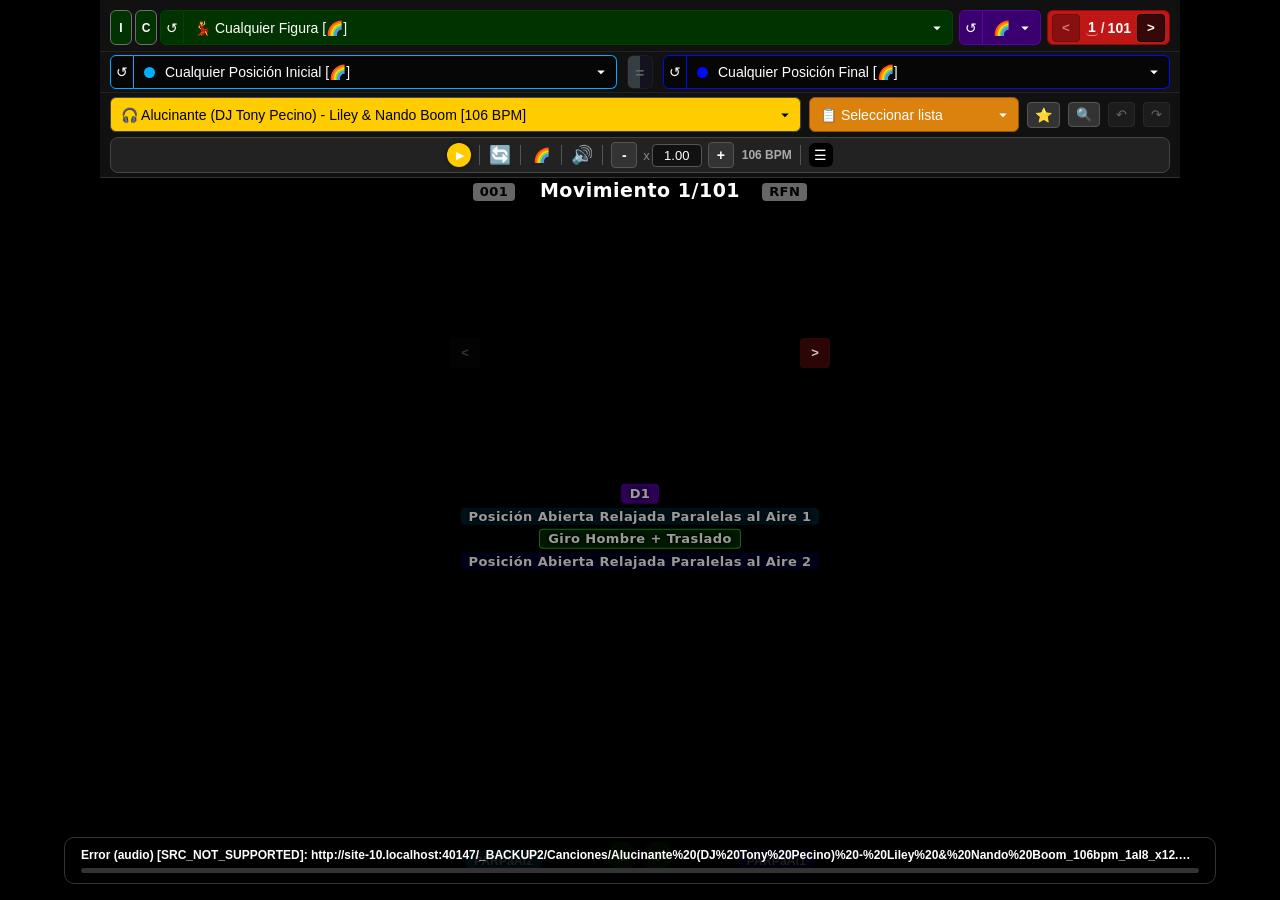
==== commit a93c85b4: "Subida forzada directa automatizada" ====
--- a/_BACKUP2/index.html
+++ b/_BACKUP2/index.html
@@ -11,7 +11,7 @@
     <link rel="manifest" href="manifest.json">
     <link rel="icon" href="icon-192.png" type="image/png">
     <link rel="apple-touch-icon" href="icon-192.png">
-    <link rel="stylesheet" href="style.css?v=73">
+    <link rel="stylesheet" href="style.css?v=85">
 </head>
 <body>
 
@@ -87,6 +87,18 @@
                     <div class="dropdown-list" id="song-list"></div>
                 </div>
             </div>
+            <div class="dropdown-container fav-list-dropdown-container" id="fav-list-dropdown-container">
+                <div class="dropdown-selected" id="fav-list-selected"><span class="dropdown-label-text">📋 Seleccionar lista</span></div>
+                <div class="dropdown-options" id="fav-list-options-panel">
+                    <div class="fav-list-manage-row">
+                        <button class="fav-mini-btn" id="fav-list-new-btn" title="Nueva lista de favoritos">+</button>
+                        <button class="fav-mini-btn" id="fav-list-rename-btn" title="Renombrar la lista seleccionada">✎</button>
+                        <button class="fav-mini-btn" id="fav-list-delete-btn" title="Eliminar la lista seleccionada">🗑</button>
+                    </div>
+                    <div class="dropdown-list" id="fav-list-list"></div>
+                </div>
+            </div>
+            <button class="history-btn fav-star-btn" id="fav-add-current-btn" title="Agregar la Figura actual a la lista seleccionada">⭐</button>
             <div class="movsearch-container" id="movsearch-container">
                 <button class="history-btn" id="movsearch-btn" title="Buscar Movimiento por código (B)">🔍</button>
                 <div class="movsearch-options" id="movsearch-options-panel">
@@ -137,6 +149,9 @@
                     <div class="menu-item" id="menu-clear-cache-item" title="Borra todo lo guardado (incluido el modo avión) y recarga la última versión">
                         <span class="menu-item-label">🧹 Borrar caché y actualizar</span>
                     </div>
+                    <div class="menu-item" id="menu-clear-cache-keep-favs-item" title="Borra el caché de la app y lo descargado para modo avión, y recarga la última versión, pero mantiene tus listas de favoritos">
+                        <span class="menu-item-label">🧹 Borrar caché y actualizar (conservando mis favoritos)</span>
+                    </div>
                 </div>
             </div>
         </div>
@@ -177,6 +192,6 @@
         <div id="offline-cache-track"><div id="offline-cache-bar"></div></div>
     </div>
 
-    <script src="script.js?v=51"></script>
+    <script src="script.js?v=61"></script>
 </body>
 </html>
--- a/_BACKUP2/style.css
+++ b/_BACKUP2/style.css
@@ -142,7 +142,7 @@
 #posini-reset-btn { background-color: #060606; border-color: #00AEFF; }
 #posfin-reset-btn { background-color: #060606; border-color: #000CF0; }
 
-#song-dropdown-container { min-width: 320px; }
+#song-dropdown-container { min-width: 140px; }
 #fig-dropdown-group { flex: 1 1 auto; min-width: 0; }
 #ver-dropdown-group { min-width: 0; width: max-content; flex-shrink: 0; }
 #ver-dropdown-group .dropdown-container { flex: 0 0 auto; width: max-content; }
@@ -386,14 +386,12 @@
     justify-content: center;
     opacity: 0.35;
     filter: grayscale(85%);
-    transition: filter 0.15s, opacity 0.15s, box-shadow 0.15s;
+    transition: filter 0.15s, opacity 0.15s;
 }
 .pos-igual-btn:hover { filter: grayscale(85%) brightness(1.3); }
 .pos-igual-btn.active {
     opacity: 1;
     filter: none;
-    border-color: #fff;
-    box-shadow: 0 0 6px 1px rgba(255, 255, 255, 0.6);
 }
 .pos-igual-btn.active:hover { filter: brightness(1.15); }
 
@@ -503,6 +501,187 @@
 .history-btn:hover:not(:disabled) { background-color: #444444; }
 .history-btn:disabled { opacity: 0.35; cursor: default; }
 
+/* ===== FAVORITOS (varias listas con nombre) =====
+   Menú "Seleccionar lista" con el mismo look & feel que el selector de
+   Canciones (dropdown-container + dropdown-selected + panel), en naranja
+   (mismo color ya usado en la app para A-Z/BPM activo) como representativo
+   de esta función. Al lado, un botón ⭐ SUELTO (no despliega nada): guarda
+   la Figura actual en la lista que esté seleccionada en el menú. */
+#fav-list-dropdown-container { min-width: 0; width: 210px; flex: 0 0 210px; }
+#fav-list-dropdown-container .dropdown-selected {
+    height: 35px;
+    background-color: #da820d;
+    border-color: #8f560a;
+    color: #ffffff;
+    background-image: url("data:image/svg+xml;charset=UTF-8,%3Csvg xmlns='http://www.w3.org/2000/svg' viewBox='0 0 24 24' fill='white'%3E%3Cpath d='M7 10l5 5 5-5z'/%3E%3C/svg%3E");
+}
+#fav-list-options-panel { right: auto; width: min(340px, 92vw); }
+#fav-list-list .dropdown-item.fav-list-item.selected { background-color: #da820d; color: #ffffff; font-weight: bold; }
+#fav-list-list .dropdown-item.fav-list-item:hover { background-color: #a8670c; }
+#fav-list-list .dropdown-item.kbd-highlight { background-color: #a8670c; }
+
+/* Fila de cada lista (dentro del panel): manija de arrastre + triángulo de
+   expandir/colapsar + nombre (que se selecciona como lista "activa" para el
+   botón ⭐) + flechitas ▲/▼ para reordenar la lista entera. */
+#fav-list-list .dropdown-item.fav-list-item {
+    display: flex;
+    align-items: center;
+    gap: 4px;
+    padding: 8px 10px;
+}
+#fav-list-list .fav-list-item.dragging { opacity: 0.35; }
+.fav-list-expand-toggle {
+    flex-shrink: 0;
+    width: 14px;
+    text-align: center;
+    cursor: pointer;
+    color: inherit;
+    font-size: 11px;
+    user-select: none;
+}
+.fav-list-name-label {
+    flex: 1 1 auto;
+    min-width: 0;
+    overflow: hidden;
+    text-overflow: ellipsis;
+    white-space: nowrap;
+    cursor: pointer;
+}
+
+.fav-list-manage-row {
+    display: flex;
+    gap: 6px;
+    padding: 8px;
+    flex-shrink: 0;
+    border-bottom: 1px solid #333;
+}
+.fav-mini-btn {
+    flex-shrink: 0;
+    width: 22px;
+    height: 22px;
+    padding: 0;
+    background-color: #1a1a1a;
+    border: 1px solid #555;
+    border-radius: 5px;
+    color: #ccc;
+    font-size: 12px;
+    line-height: 1;
+    cursor: pointer;
+    display: flex;
+    align-items: center;
+    justify-content: center;
+    transition: filter 0.15s;
+}
+.fav-mini-btn:hover { filter: brightness(1.4); border-color: #ff8f00; color: #ff8f00; }
+
+.fav-star-btn { flex-shrink: 0; color: #ff8f00; border-color: #555555; font-size: 14px; }
+.fav-star-btn:hover:not(:disabled) { background-color: #4a3300; }
+.fav-star-btn:active:not(:disabled) { filter: brightness(1.6); }
+/* Ya guardada en la lista activa: deshabilitado, sin poder duplicarla. */
+.fav-star-btn:disabled { opacity: 0.35; cursor: default; }
+
+/* Debajo de la lista seleccionada (la que tiene fondo naranja), sus Figuras
+   guardadas se listan anidadas, con sangría, para que se note que "cuelgan"
+   de esa lista puntual: tocar una te lleva directo a esa Figura, "✕" la
+   quita de la lista. */
+.fav-sub-empty { font-size: 11px; color: #777; padding: 6px 12px 10px 30px; background-color: #1a1a1a; }
+.fav-sub-item {
+    display: flex;
+    align-items: flex-start;
+    gap: 4px;
+    padding: 8px 12px 8px 8px;
+    font-size: 12px;
+    cursor: pointer;
+    border-bottom: 1px solid #2a2a2a;
+    background-color: #1a1a1a;
+}
+.fav-sub-item:hover { background-color: #333; }
+.fav-sub-item.dragging { opacity: 0.35; }
+
+/* Manija de arrastre: agarrar y soltar para reordenar la Figura dentro de
+   la lista, o la lista entera dentro del panel (drag & drop nativo del
+   navegador, funciona con mouse y con touch en los navegadores que lo
+   soportan). */
+.fav-item-drag-handle, .fav-list-drag-handle {
+    flex-shrink: 0;
+    width: 16px;
+    text-align: center;
+    color: #777;
+    font-size: 13px;
+    cursor: grab;
+    user-select: none;
+    padding-top: 2px;
+}
+.fav-sub-item:hover .fav-item-drag-handle { color: #ccc; }
+.fav-sub-item.dragging .fav-item-drag-handle { cursor: grabbing; }
+.fav-list-item.dragging .fav-list-drag-handle { cursor: grabbing; }
+
+.fav-sub-item .fav-item-label {
+    flex: 1 1 auto;
+    min-width: 0;
+    overflow: visible;
+    text-overflow: unset;
+    white-space: normal;
+    word-break: break-word;
+    line-height: 1.35;
+    padding-top: 2px;
+}
+
+/* Cada parte de la etiqueta con su propio color, para identificar de un
+   vistazo qué es cada dato: Dificultad violeta, Posición Inicial celeste,
+   Posición Final azul, Figura verde, código de letras naranja, código
+   numérico gris. */
+.fav-item-label .fav-item-dif { color: #b388ff; }
+.fav-item-label .fav-item-posini { color: #29c3ff; }
+.fav-item-label .fav-item-posfin { color: #5c7cfa; }
+.fav-item-label .fav-item-figura { color: #4caf50; }
+.fav-item-label .fav-item-letras { color: #ff8f00; }
+.fav-item-label .fav-item-num { color: #999999; }
+
+/* Flechitas ▲/▼: alternativa al arrastre para mover la Figura un lugar
+   hacia arriba o hacia abajo dentro de la misma lista. Se apagan (sin
+   click) en la punta y el final de la lista. */
+/* Flechitas ▲/▼: alternativa al arrastre para mover la Figura (o la lista
+   entera) un lugar hacia arriba o hacia abajo. Se apagan (sin click) en la
+   punta y el final. */
+.fav-item-move, .fav-list-move {
+    flex-shrink: 0;
+    color: #999;
+    font-size: 10px;
+    padding: 3px 4px;
+    border-radius: 4px;
+    cursor: pointer;
+    line-height: 1;
+}
+.fav-item-move:hover, .fav-list-move:hover { color: white; background-color: #444; }
+.fav-item-move.fav-item-move-disabled, .fav-list-move.fav-item-move-disabled {
+    opacity: 0.25;
+    cursor: default;
+    pointer-events: none;
+}
+
+/* "✕" para eliminar una lista entera directamente desde su fila (esté vacía
+   o no), mismo criterio visual que el "✕" de quitar una Figura suelta. */
+.fav-list-item .fav-list-remove {
+    flex-shrink: 0;
+    color: #999;
+    font-size: 12px;
+    padding: 2px 4px;
+    border-radius: 4px;
+    cursor: pointer;
+}
+.fav-list-item .fav-list-remove:hover { color: white; background-color: #661111; }
+
+.fav-sub-item .fav-item-remove {
+    flex-shrink: 0;
+    color: #999;
+    font-size: 12px;
+    padding: 2px 4px;
+    border-radius: 4px;
+    cursor: pointer;
+}
+.fav-sub-item .fav-item-remove:hover { color: white; background-color: #661111; }
+
 .controls-box {
     display: flex;
     align-items: center;
@@ -609,6 +788,7 @@
     z-index: 150;
     box-shadow: 0 4px 12px rgba(0,0,0,0.8);
     min-width: 230px;
+    max-width: min(300px, 92vw);
     flex-direction: column;
     overflow: hidden;
 }
@@ -626,6 +806,15 @@
 }
 .menu-item:hover { background-color: #333; }
 .menu-item + .menu-item { border-top: 1px solid #333; }
+
+/* La opción de borrar caché conservando favoritos tiene un texto más largo
+   que el resto: a diferencia de los demás ítems (nowrap, una sola línea),
+   a este se le permite partirse en más de una línea dentro del ancho
+   máximo del panel (ver .menu-options), en vez de desbordarlo. */
+#menu-clear-cache-keep-favs-item .menu-item-label {
+    white-space: normal;
+    line-height: 1.3;
+}
 
 .menu-item-check {
     color: #4caf50;
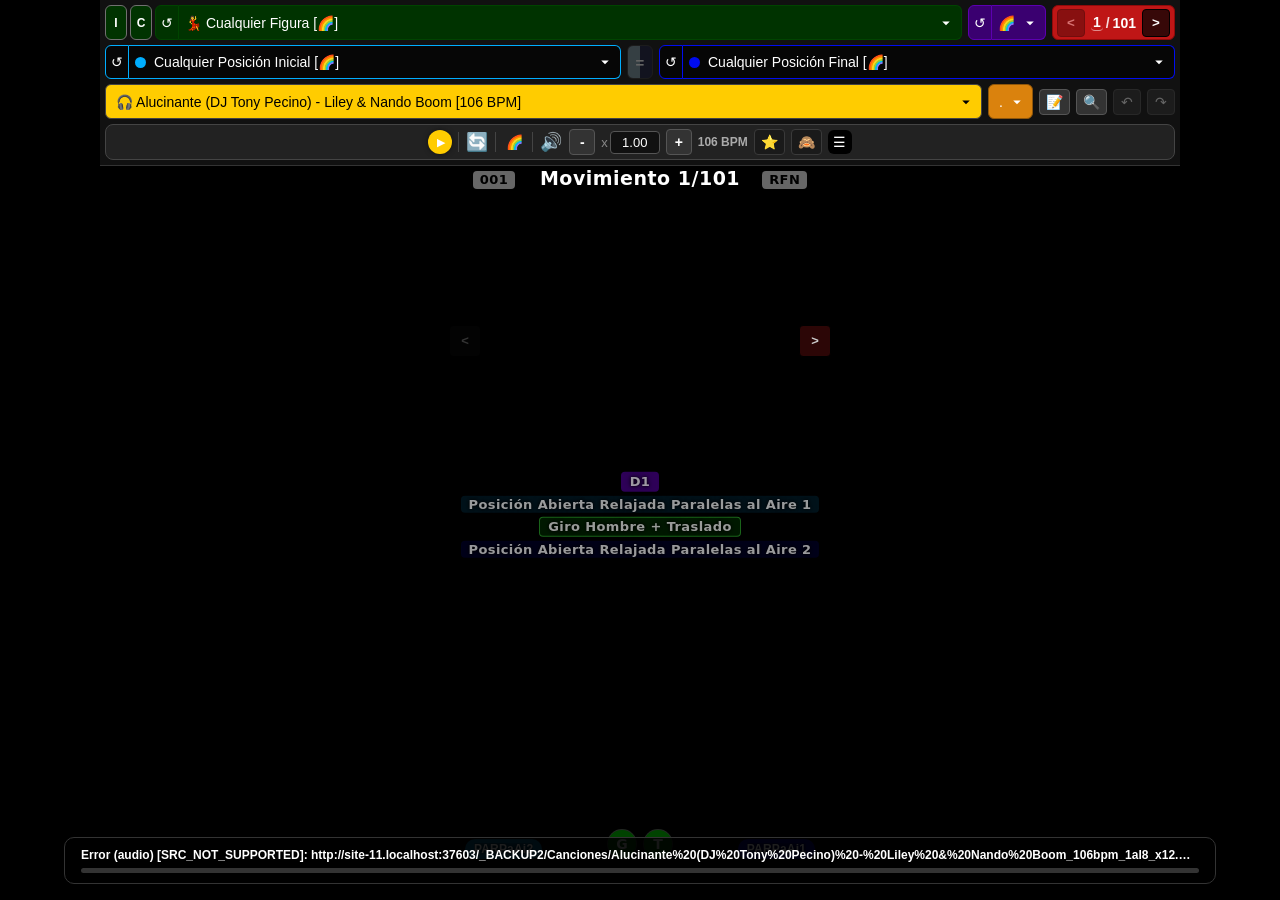
==== commit 2e15d6b2: "Subida forzada directa automatizada" ====
--- a/_BACKUP2/index.html
+++ b/_BACKUP2/index.html
@@ -11,7 +11,7 @@
     <link rel="manifest" href="manifest.json">
     <link rel="icon" href="icon-192.png" type="image/png">
     <link rel="apple-touch-icon" href="icon-192.png">
-    <link rel="stylesheet" href="style.css?v=85">
+    <link rel="stylesheet" href="style.css?v=92">
 </head>
 <body>
 
@@ -88,19 +88,20 @@
                 </div>
             </div>
             <div class="dropdown-container fav-list-dropdown-container" id="fav-list-dropdown-container">
-                <div class="dropdown-selected" id="fav-list-selected"><span class="dropdown-label-text">📋 Seleccionar lista</span></div>
+                <div class="dropdown-selected" id="fav-list-selected"><span class="dropdown-label-text">...</span></div>
                 <div class="dropdown-options" id="fav-list-options-panel">
                     <div class="fav-list-manage-row">
                         <button class="fav-mini-btn" id="fav-list-new-btn" title="Nueva lista de favoritos">+</button>
                         <button class="fav-mini-btn" id="fav-list-rename-btn" title="Renombrar la lista seleccionada">✎</button>
+                        <button class="fav-mini-btn" id="fav-list-save-filtered-btn" title="Guardar todos los Movimientos del filtro actual en una lista (nueva o existente)" disabled>💾</button>
                         <button class="fav-mini-btn" id="fav-list-delete-btn" title="Eliminar la lista seleccionada">🗑</button>
                     </div>
                     <div class="dropdown-list" id="fav-list-list"></div>
                 </div>
             </div>
-            <button class="history-btn fav-star-btn" id="fav-add-current-btn" title="Agregar la Figura actual a la lista seleccionada">⭐</button>
+            <button class="history-btn note-btn" id="fig-note-btn" title="Anotar una nota para el movimiento actual (N)">📝</button>
             <div class="movsearch-container" id="movsearch-container">
-                <button class="history-btn" id="movsearch-btn" title="Buscar Movimiento por código (B)">🔍</button>
+                <button class="history-btn" id="movsearch-btn" title="Buscar Movimiento por código (L)">🔍</button>
                 <div class="movsearch-options" id="movsearch-options-panel">
                     <input type="text" class="dropdown-search" id="movsearch-search" placeholder="🔍 Buscar por código (ej. ART)...">
                     <div class="dropdown-list" id="movsearch-list"></div>
@@ -112,27 +113,27 @@
 
         <div class="controls-box">
             <button id="play-btn" class="btn-yellow" title="Reproducir (Espacio)">
-                <span id="play-icon" class="icon-play">▶</span>
+                <span id="play-icon" class="icon-play" title="Reproducir (Espacio)">▶</span>
             </button>
-            <div class="divider"></div>
+            <span class="control-divider"></span>
             <button id="refresh-btn" class="action-btn" title="Reiniciar (R)">🔄</button>
-            <div class="divider"></div>
+            <span class="control-divider"></span>
             <button id="controls-reset-btn" class="controls-reset-btn" title="Reiniciar Todos los Filtros (F)">🌈</button>
-            <div class="divider"></div>
+            <span class="control-divider"></span>
             <button id="mute-btn" class="action-btn" title="Silenciar (M)">🔊</button>
-            <div class="divider"></div>
             <div class="slow-container">
                 <div class="rate-wrapper">
-                    <span class="rate-btn" id="rate-minus">-</span>
+                    <span class="rate-btn" id="rate-minus" title="Bajar la velocidad (-)">-</span>
                     <span class="rate-input-box">
                         <span class="rate-prefix">x</span>
                         <input type="number" id="rate-input" value="1.00" step="0.01" min="0.01" max="3.00" title="Velocidad (+ / -)">
                     </span>
-                    <span class="rate-btn" id="rate-plus">+</span>
+                    <span class="rate-btn" id="rate-plus" title="Subir la velocidad (+)">+</span>
                 </div>
                 <span id="calc-bpm-label">--- BPM</span>
             </div>
-            <div class="divider"></div>
+            <button class="history-btn fav-star-btn" id="fav-add-current-btn" title="Agregar la Figura actual a la lista seleccionada (B)">⭐</button>
+            <button class="history-btn hide-star-btn" id="fig-hide-current-btn" title="Ocultar el movimiento actual (O)">🙈</button>
             <div class="menu-container" id="menu-container">
                 <button id="menu-btn" class="menu-btn" title="Más opciones">☰</button>
                 <div class="menu-options" id="menu-options-panel">
@@ -143,14 +144,27 @@
                         <span class="menu-item-label">🏷️ Mostrar código identificador</span>
                         <span class="menu-item-check" id="menu-title-toggle-check">✓</span>
                     </div>
+                    <div class="menu-item menu-item-toggle" id="menu-show-hidden-toggle-item" title="Mostrar también, en toda la navegación, las Figuras que ocultaste">
+                        <span class="menu-item-label">🙉 Mostrar figuras ocultas</span>
+                        <span class="menu-item-check" id="menu-show-hidden-toggle-check">✓</span>
+                    </div>
+                    <div class="menu-item" id="menu-reset-hidden-item" title="Vuelve a mostrar, en la navegación normal, todas las Figuras que ocultaste">
+                        <span class="menu-item-label">♻️ Restablecer todas las figuras ocultas</span>
+                    </div>
                     <div class="menu-item" id="menu-hotkeys-item">
                         <span class="menu-item-label">⌨️ Ver atajos de teclado</span>
                     </div>
+                    <div class="menu-item" id="menu-import-item" title="Pegá un texto exportado antes para restaurar tus favoritos, tus Figuras ocultas y tus notas">
+                        <span class="menu-item-label">⬇️ Importar mis favoritos, ocultos y notas</span>
+                    </div>
+                    <div class="menu-item" id="menu-export-item" title="Genera un texto copiable con tus favoritos, tus Figuras ocultas y tus notas, para guardarlo como respaldo">
+                        <span class="menu-item-label">⬆️ Exportar mis favoritos, ocultos y notas</span>
+                    </div>
                     <div class="menu-item" id="menu-clear-cache-item" title="Borra todo lo guardado (incluido el modo avión) y recarga la última versión">
                         <span class="menu-item-label">🧹 Borrar caché y actualizar</span>
                     </div>
-                    <div class="menu-item" id="menu-clear-cache-keep-favs-item" title="Borra el caché de la app y lo descargado para modo avión, y recarga la última versión, pero mantiene tus listas de favoritos">
-                        <span class="menu-item-label">🧹 Borrar caché y actualizar (conservando mis favoritos)</span>
+                    <div class="menu-item" id="menu-clear-cache-keep-favs-item" title="Borra el caché de la app y lo descargado para modo avión, y recarga la última versión, pero mantiene tus listas de favoritos, tus Figuras ocultas y tus notas">
+                        <span class="menu-item-label">🧹 Borrar caché y actualizar (conservando mis favoritos, ocultos y notas)</span>
                     </div>
                 </div>
             </div>
@@ -180,6 +194,7 @@
             <button id="video-next-btn" class="page-btn video-nav-btn video-nav-btn-right" title="Siguiente (Flecha Der)">&gt;</button>
             <button id="posini-swap-btn" class="pos-swap-btn pos-swap-btn-ini" title="Poner como Posición Inicial la actual Posición Final (y resetear la Posición Final)"><span></span></button>
             <button id="posfin-swap-btn" class="pos-swap-btn pos-swap-btn-fin" title="Poner como Posición Final la actual Posición Inicial (y resetear la Posición Inicial)"><span></span></button>
+            <div id="figure-note-display"></div>
         </div>
         <div class="video-side"></div>
         <audio id="audio-player"></audio>
@@ -192,6 +207,6 @@
         <div id="offline-cache-track"><div id="offline-cache-bar"></div></div>
     </div>
 
-    <script src="script.js?v=61"></script>
+    <script src="script.js?v=72"></script>
 </body>
 </html>
--- a/_BACKUP2/style.css
+++ b/_BACKUP2/style.css
@@ -10,6 +10,14 @@
     overflow: hidden;
     font-family: sans-serif;
     color: white;
+    /* Nada acá es texto para leer/copiar: es una app de botones y controles,
+       así que se desactiva la selección de texto (y el menú nativo de
+       "Copiar / Compartir / Seleccionar todo / Buscar en la Web" que
+       aparecía, por ejemplo, al tocar sostenido sobre el número de
+       velocidad) en toda la interfaz. */
+    user-select: none;
+    -webkit-user-select: none;
+    -webkit-touch-callout: none;
 }
 
 @media (min-width: 1081px) {
@@ -53,13 +61,13 @@
 #figure-panel {
     flex: 0 0 auto;
     background: #111;
-    padding: 10px 10px 6px 10px;
+    padding: 5px 5px 5px 5px;
     display: flex;
     justify-content: center;
     align-items: center;
     flex-wrap: wrap;
     gap: 6px;
-    border-bottom: 1px solid #222;
+    /* border-bottom: 1px solid #222; */
 }
 
 .dropdown-container {
@@ -82,6 +90,7 @@
     border-top-left-radius: 0;
     border-bottom-left-radius: 0;
     border-left: none;
+    padding-left: 6px;
 }
 
 .reset-btn {
@@ -177,6 +186,7 @@
     text-overflow: ellipsis;
     white-space: nowrap;
     display: block;
+    /* padding-left: 0px; */
 }
 
 #song-dropdown-container .dropdown-selected {
@@ -328,24 +338,25 @@
     flex: 0 0 auto;
     background: #111;
     border-bottom: 1px solid #333;
-    display: flex;
+    /* display: flex; */
     justify-content: center;
     align-items: center;
-    gap: 5px;
+    /* gap: 5px; */
     position: relative;
     z-index: 50;
+    padding: 0px 5px 5px 5px;
 }
 
 /* ================= POSITION PANEL ================= */
 #position-panel {
     flex: 0 0 auto;
     background: #111;
-    padding: 3px 10px;
+    padding: 0px 5px 5px 5px;
     display: flex;
     justify-content: center;
     align-items: center;
-    gap: 10px;
-    border-bottom: 1px solid #222;
+    gap: 6px;
+    /* border-bottom: 1px solid #222; */
 }
 
 #posini-dropdown-group { min-width: 0; flex: 1 1 0; }
@@ -423,7 +434,7 @@
     border-radius: 50%;
     flex-shrink: 0;
     margin-top: 1px;
-    margin-right: 10px;
+    margin-right: 8px;
     vertical-align: middle;
     position: relative;
     top: -1px;
@@ -434,9 +445,10 @@
 .song-selector-group {
     display: flex;
     align-items: center;
-    gap: 8px;
+    gap: 6px;
     flex-wrap: wrap;
     justify-content: center;
+    padding-bottom: 5px;
 }
 
 .sort-btn {
@@ -465,7 +477,7 @@
 /* Botón lupa (🔍) para buscar Movimientos por su código de 3 letras (mismo
    que el cartel opcional del toggle "T"), a la izquierda de Deshacer. Mismo
    patrón que el menú ☰: botón + panel absoluto que se abre debajo. */
-.movsearch-container { position: relative; flex-shrink: 0; }
+.movsearch-container {position: relative;flex-shrink: 0;/* padding-top: 1px; *//* padding-bottom: 3px; *//* height: 34px; *//* font-size: 22px; */}
 
 .movsearch-options {
     display: none;
@@ -492,7 +504,7 @@
     background: #333333;
     border: 1px solid #555555;
     color: #ffffff;
-    font-size: 13px;
+    font-size: 14px;
     padding: 4px 7px;
     border-radius: 4px;
     cursor: pointer;
@@ -507,7 +519,10 @@
    (mismo color ya usado en la app para A-Z/BPM activo) como representativo
    de esta función. Al lado, un botón ⭐ SUELTO (no despliega nada): guarda
    la Figura actual en la lista que esté seleccionada en el menú. */
-#fav-list-dropdown-container { min-width: 0; width: 210px; flex: 0 0 210px; }
+#fav-list-dropdown-container {min-width: 0;width: 85px;max-width: 85px;flex: 0 0 45px;}
+/* Con al menos una lista creada, el botón muestra nombre + cantidad (más
+   texto que el "..." por defecto), así que se le da más ancho. */
+#fav-list-dropdown-container.has-lists {flex: 0 0 67px;}
 #fav-list-dropdown-container .dropdown-selected {
     height: 35px;
     background-color: #da820d;
@@ -515,7 +530,26 @@
     color: #ffffff;
     background-image: url("data:image/svg+xml;charset=UTF-8,%3Csvg xmlns='http://www.w3.org/2000/svg' viewBox='0 0 24 24' fill='white'%3E%3Cpath d='M7 10l5 5 5-5z'/%3E%3C/svg%3E");
 }
-#fav-list-options-panel { right: auto; width: min(340px, 92vw); }
+/* A diferencia de los demás desplegables (que ocupan el mismo ancho que su
+   propio botón), este panel es más ancho que su botón angosto de 85px, así
+   que en vez de colgar de "position: absolute" pegado a ese botón (lo que
+   podía empujarlo fuera de la pantalla según en qué parte de la fila
+   quedara el botón, y el overflow:hidden del body lo recortaba), usa
+   "position: fixed" anclado por su lado DERECHO al lado derecho del botón
+   (igual que el desplegable de Posición Final, que también arranca desde
+   la derecha), así siempre entra completo sin importar dónde esté el botón,
+   pero abriéndose hacia la izquierda en vez de centrarse en la pantalla.
+   Tanto la posición horizontal (right) como la vertical (top) se calculan
+   en JS, pegada justo debajo del botón (ver posicionarFavListPanel). */
+#fav-list-options-panel {
+    position: fixed;
+    top: 0;
+    left: auto;
+    right: 0;
+    transform: none;
+    margin-top: 0;
+    width: min(340px, 92vw);
+}
 #fav-list-list .dropdown-item.fav-list-item.selected { background-color: #da820d; color: #ffffff; font-weight: bold; }
 #fav-list-list .dropdown-item.fav-list-item:hover { background-color: #a8670c; }
 #fav-list-list .dropdown-item.kbd-highlight { background-color: #a8670c; }
@@ -573,12 +607,95 @@
     transition: filter 0.15s;
 }
 .fav-mini-btn:hover { filter: brightness(1.4); border-color: #ff8f00; color: #ff8f00; }
-
-.fav-star-btn { flex-shrink: 0; color: #ff8f00; border-color: #555555; font-size: 14px; }
-.fav-star-btn:hover:not(:disabled) { background-color: #4a3300; }
+.fav-mini-btn:disabled { opacity: 0.35; cursor: default; }
+.fav-mini-btn:disabled:hover { filter: none; border-color: #555; color: #ccc; }
+
+.fav-star-btn { flex-shrink: 0; color: #ff8f00; background-color: #1a1a1a; border-color: #3a3a3a; font-size: 14px; position: relative; }
 .fav-star-btn:active:not(:disabled) { filter: brightness(1.6); }
-/* Ya guardada en la lista activa: deshabilitado, sin poder duplicarla. */
-.fav-star-btn:disabled { opacity: 0.35; cursor: default; }
+/* Ya guardada en la lista activa: fondo/borde resaltados (mismo amarillo
+   que usa el 📝 cuando el movimiento actual ya tiene una nota, para que
+   ambos "ya tiene algo guardado" se lean igual de un vistazo), para dejar
+   claro que un nuevo click ahora la QUITA de la lista en vez de duplicarla. */
+.fav-star-btn.active { background-color: #4a3300; border-color: #ffd54f; }
+/* Ya guardada en CUALQUIER lista (esté activa o no): subrayado blanco ancho
+   debajo del ícono, para notarlo de un vistazo sin tener que abrir el menú
+   y revisar lista por lista. */
+.fav-star-btn.in-list::after {
+    content: '';
+    position: absolute;
+    left: 30%;
+    right: 30%;
+    bottom: 3px;
+    height: 1px;
+    background-color: #ffffff;
+    border-radius: 1px;
+    pointer-events: none;
+}
+
+/* Botón 🙈 (al lado del ⭐): oculta/muestra el movimiento actual de toda la
+   navegación normal (paginación, flechas, grilla). Mismo look que el ⭐
+   (caja con fondo y borde propios, distintos de los de #rate-minus/
+   #rate-plus), pero en gris (neutro) y resaltado en rojo cuando el
+   movimiento actual YA está oculto (un nuevo click lo restablece). */
+.hide-star-btn { flex-shrink: 0; color: #bbbbbb; background-color: #1a1a1a; border-color: #3a3a3a; font-size: 14px; }
+.hide-star-btn:active:not(:disabled) { filter: brightness(1.6); }
+.hide-star-btn.active { background-color: #5a0c0c; border-color: #ff5252; color: #ff8a80; }
+
+/* Botón 📝 (al lado del 🙈): anota/edita una nota personal (recordatorio de
+   texto libre) para el movimiento actual. Mismo look base que el 🙈, con su
+   propio color de "activo" cuando el movimiento actual ya tiene una nota
+   guardada (mismo amarillo que toma prestado el ⭐ arriba). */
+.note-btn { flex-shrink: 0; color: #bbbbbb; border-color: #555555; font-size: 14px; }
+.note-btn:active:not(:disabled) { filter: brightness(1.6); }
+.note-btn.active { background-color: #4a3b00; border-color: #ffd54f; color: #ffe082; }
+
+/* El ícono de la lupa (buscar Movimiento por código), el de Ocultar
+   Movimiento (🙈), el de Anotar Nota (📝) y el de Agregar la Figura actual
+   a la lista (⭐) comparten el mismo efecto al pasar el mouse por encima. */
+#movsearch-btn:hover:not(:disabled),
+.hide-star-btn:hover:not(:disabled),
+.note-btn:hover:not(:disabled),
+.fav-star-btn:hover:not(:disabled) {
+    background-color: #3a3a3a;
+}
+
+/* Ícono de la lupa, de la nota, de la estrella y de ocultar: mismo padding
+   horizontal acotado a 6px (en vez del 7px que traen por defecto de
+   .history-btn), para que los cuatro queden parejos entre sí. */
+#movsearch-btn,
+.note-btn,
+.fav-star-btn,
+.hide-star-btn {
+    padding-left: 6px;
+    padding-right: 6px;
+}
+
+/* Nota personal del movimiento actual, mostrada DENTRO del video mismo:
+   centrada horizontalmente igual que el cartel de Posición Final (ver
+   .figure-center-overlay / .info-badge-posfin), pero más abajo que él, sin
+   quedar pegada al borde inferior del video. Fondo blanco y letra negra
+   para que se lea como un cartelito aparte, no como parte del video. Oculta
+   por completo cuando el movimiento actual no tiene ninguna nota guardada. */
+#figure-note-display {
+    display: none;
+    position: absolute;
+    left: 50%;
+    top: 67%;
+    transform: translateX(-50%);
+    z-index: 25;
+    background-color: rgba(255, 255, 255, 0.18);
+    color: #000000;
+    font-size: 12px;
+    font-weight: 600;
+    line-height: 1.3;
+    text-align: center;
+    padding: 5px 10px;
+    max-width: 80%;
+    max-height: 20%;
+    overflow-y: auto;
+    box-shadow: 0 0 6px rgba(0, 0, 0, 0.35);
+}
+#figure-note-display.visible { display: block; }
 
 /* Debajo de la lista seleccionada (la que tiene fondo naranja), sus Figuras
    guardadas se listan anidadas, con sangría, para que se note que "cuelgan"
@@ -689,10 +806,17 @@
     border: 1px solid #444;
     border-radius: 8px;
     padding: 4px 10px;
-    gap: 8px;
-}
-
-.divider { width: 1px; height: 20px; background-color: #555; }
+    gap: 6px;
+}
+
+/* Barra divisora vertical entre los botones principales del reproductor
+   (▶/■, 🔄, 🌈), para separarlos visualmente entre sí. */
+.control-divider {
+    width: 1px;
+    height: 20px;
+    background-color: #444444;
+    flex-shrink: 0;
+}
 
 #play-btn {
     width: 24px;
@@ -823,7 +947,7 @@
 }
 .menu-item-toggle.active .menu-item-check { visibility: visible; }
 
-.slow-container { display: flex; align-items: center; gap: 8px; }
+.slow-container { display: flex; align-items: center; gap: 6px; }
 .rate-wrapper { display: flex; align-items: center; gap: 6px; }
 .rate-input-box { display: flex; align-items: center; gap: 2px; }
 .rate-prefix { color: #888888; font-size: 13px; pointer-events: none; line-height: 1; flex-shrink: 0; }
@@ -890,6 +1014,9 @@
     background: #000;
     position: relative;
     z-index: 1;
+    user-select: none;
+    -webkit-user-select: none;
+    -webkit-touch-callout: none;
 }
 
 .video-side {
@@ -982,9 +1109,14 @@
     color: #ffffff !important;
     text-shadow: 0 0 4px rgba(0, 0, 0, 0.9), 0 0 8px rgba(0, 0, 0, 0.75);
 }
+/* Mismo efecto hover/active que .figura-circle y los carteles de
+   .figure-center-overlay (.info-badge): al pasar el mouse se resaltan
+   (opacity 1 + un poco más de brillo) y al tocarlos/clickearlos se
+   iluminan todavía más. */
 @media (hover: hover) {
-    .pos-swap-btn:hover { opacity: 1; }
-}
+    .pos-swap-btn:hover { opacity: 1; filter: brightness(1.35); }
+}
+.pos-swap-btn:active { filter: brightness(1.6); }
 
 /* Círculos verdes clickeables: uno por cada "parte" de la Figura del video
    actual (una sola si es singular, varias si es compuesta "A + B", ver
@@ -1055,6 +1187,9 @@
     height: 100%;
     object-fit: cover;
     display: block;
+    -webkit-user-drag: none;
+    user-drag: none;
+    pointer-events: none;
 }
 
 .vid-hidden { opacity: 0; pointer-events: none; }
@@ -1372,11 +1507,14 @@
         padding: 5px 5px;
         gap: 5px;
         justify-content: space-between;
+        padding-top: 5px;
     }
     #position-panel {
         padding: 2px 5px;
-        gap: 6px;
+        gap: 5px;
         flex-wrap: nowrap;
+        padding-top: 1px;
+        padding-bottom: 1px;
     }
     #posini-dropdown-container, #posfin-dropdown-container {
         max-width: none;
@@ -1384,19 +1522,22 @@
     #ui-panel {
         flex-direction: column;
         gap: 4px;
-        padding: 3px 5px;
+        padding: 5px 5px;
+        padding-top: 4px;
+        padding-bottom: 4px;
     }
     .song-selector-group {
         flex-wrap: nowrap;
         width: 100%;
-        gap: 6px;
+        gap: 5px;
         justify-content: space-between;
+        padding-bottom: 5px;
     }
     .controls-box {
         flex-wrap: nowrap;
         width: 100%;
         justify-content: center;
-        gap: 10px;
+        gap: 5px;
         padding: 5px 10px;
     }
     .dropdown-container, #song-dropdown-container {
@@ -1562,25 +1703,12 @@
     color: #ddd;
     line-height: 1.3;
 }
-/* ================= FORZAR SIEMPRE VERTICAL (celular) =================
-   Si el celular se gira a horizontal, no queremos que la app se reacomode:
-   tiene que seguir viéndose exactamente igual que en vertical. Como los
-   media query normales sólo saben de ancho/alto reales (no de "orientación
-   declarada"), el truco es rotar visualmente toda la página -90° cuando el
-   propio navegador reporta orientación horizontal en una pantalla de
-   celular (alto real chico, <= 500px, para no afectar tablets/iPad que sí
-   tienen su propio layout de escritorio a partir de 1081px de ancho). El
-   html rotado intercambia sus propias width/height (100vh/100vw) para que
-   todo el layout interno se siga calculando como si fuera vertical. */
-@media screen and (orientation: landscape) and (max-height: 500px) {
-    html {
-        transform: rotate(-90deg);
-        transform-origin: left top;
-        width: 100vh;
-        height: 100vw;
-        overflow: hidden;
-        position: absolute;
-        top: 100%;
-        left: 0;
-    }
-}
+/* ================= (antes: truco CSS de forzar vertical al girar el
+   celular) =================
+   Ese truco de "contra-rotar" toda la página con transform:rotate(-90deg)
+   se sacó porque se veía roto en algunos celulares. Ahora el bloqueo de
+   orientación se pide directamente al navegador desde script.js
+   (bloquearOrientacionVertical, vía Screen Orientation API), sin tocar el
+   CSS. Donde esa API no esté soportada, el celular simplemente rota como
+   cualquier página normal.
+*/
